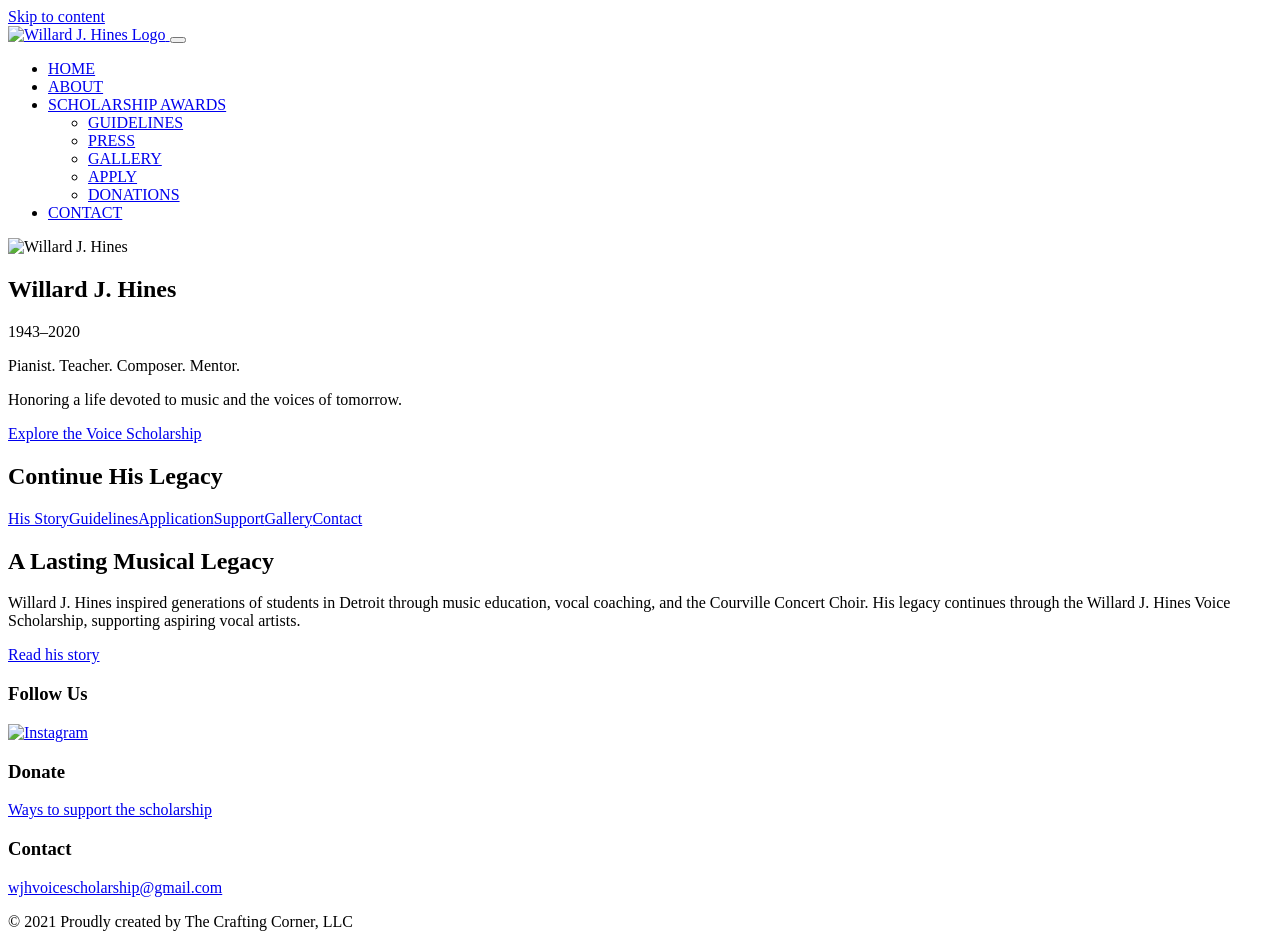
==== index.html @ 6c173ecb "Add files via upload" ====
<!DOCTYPE html>
<html lang="en">
<head>
    <meta charset="UTF-8">
    <meta name="viewport" content="width=device-width, initial-scale=1.0">
    <title>Willard J. Hines | Memorial & Voice Scholarship</title>
<meta name="description" content="Explore the life and legacy of Willard J. Hines and the Voice Scholarship supporting aspiring vocal artists.">
    <link rel="stylesheet" href="css/styles.css">
<link rel="stylesheet" href="css/pages.css">
    <link rel="preconnect" href="https://fonts.googleapis.com">
    <link rel="preconnect" href="https://fonts.gstatic.com" crossorigin>
    <link href="https://fonts.googleapis.com/css2?family=Cormorant+Garamond:wght@300;400;600;700&family=Montserrat:wght@300;400;500;600&display=swap" rel="stylesheet">
</head>
<body>
<a class="skip-link" href="#main-content">Skip to content</a>
    <nav class="main-nav">
        <div class="nav-container">
            <a href="index.html" class="logo">
                <img src="images/WJH_Logo.png" alt="Willard J. Hines Logo">
            </a>
            <button class="nav-toggle" aria-label="Toggle navigation" aria-expanded="false" aria-controls="nav-menu">
                <span></span>
                <span></span>
                <span></span>
            </button>
            <ul class="nav-menu" id="nav-menu">
                <li><a href="index.html" class="active">HOME</a></li>
                <li><a href="about.html">ABOUT</a></li>
                <li class="dropdown">
                    <a href="scholarship-awards.html">SCHOLARSHIP AWARDS</a>
                    <ul class="dropdown-menu">
                        <li><a href="guidelines.html">GUIDELINES</a></li>
                        <li><a href="press.html">PRESS</a></li>
                        <li><a href="gallery.html">GALLERY</a></li>
                        <li><a href="apply.html">APPLY</a></li>
                        <li><a href="donations.html">DONATIONS</a></li>
                    </ul>
                </li>
                <li><a href="contact.html">CONTACT</a></li>
            </ul>
        </div>
    </nav>

    <main id="main-content">
<section class="hero"><div class="hero-content"><div class="hero-image"><img src="images/WJH_Home.jpg" alt="Willard J. Hines"></div><div class="hero-text"><h1 class="hero-title">Willard J. Hines</h1><p class="hero-years">1943–2020</p><p>Pianist. Teacher. Composer. Mentor.</p><p>Honoring a life devoted to music and the voices of tomorrow.</p><a class="btn" href="scholarship-awards.html">Explore the Voice Scholarship</a></div></div></section>
<section class="quick-links"><div class="container"><h2>Continue His Legacy</h2><div class="links-grid"><a class="link-card" href="about.html"><span class="link-title">His Story</span></a><a class="link-card" href="guidelines.html"><span class="link-title">Guidelines</span></a><a class="link-card" href="apply.html"><span class="link-title">Application</span></a><a class="link-card" href="donations.html"><span class="link-title">Support</span></a><a class="link-card" href="gallery.html"><span class="link-title">Gallery</span></a><a class="link-card" href="contact.html"><span class="link-title">Contact</span></a></div></div></section>
<section class="biography"><div class="bio-content"><h2>A Lasting Musical Legacy</h2><p>Willard J. Hines inspired generations of students in Detroit through music education, vocal coaching, and the Courville Concert Choir. His legacy continues through the Willard J. Hines Voice Scholarship, supporting aspiring vocal artists.</p><p><a href="about.html">Read his story</a></p></div></section>
</main>

    <footer class="main-footer">
        <div class="footer-container">
            <div class="footer-column">
                <h3>Follow Us</h3>
                <div class="social-links">
                    <a href="https://www.instagram.com/wjh_scholarshipfund/" target="_blank" rel="noopener" aria-label="Instagram">
                        <img src="images/instagram.svg" alt="Instagram">
                    </a>
                </div>
            </div>
            
            <div class="footer-column">
                <h3>Donate</h3>
                <p><a href="donations.html">Ways to support the scholarship</a></p>
            </div>
            
            <div class="footer-column">
                <h3>Contact</h3>
                <p><a href="mailto:wjhvoicescholarship@gmail.com">wjhvoicescholarship@gmail.com</a></p>
            </div>
        </div>
        
        <div class="footer-bottom">
            <p>&copy; 2021 Proudly created by The Crafting Corner, LLC</p>
        </div>
    </footer>

    <script src="js/main.js"></script>
</body>
</html>
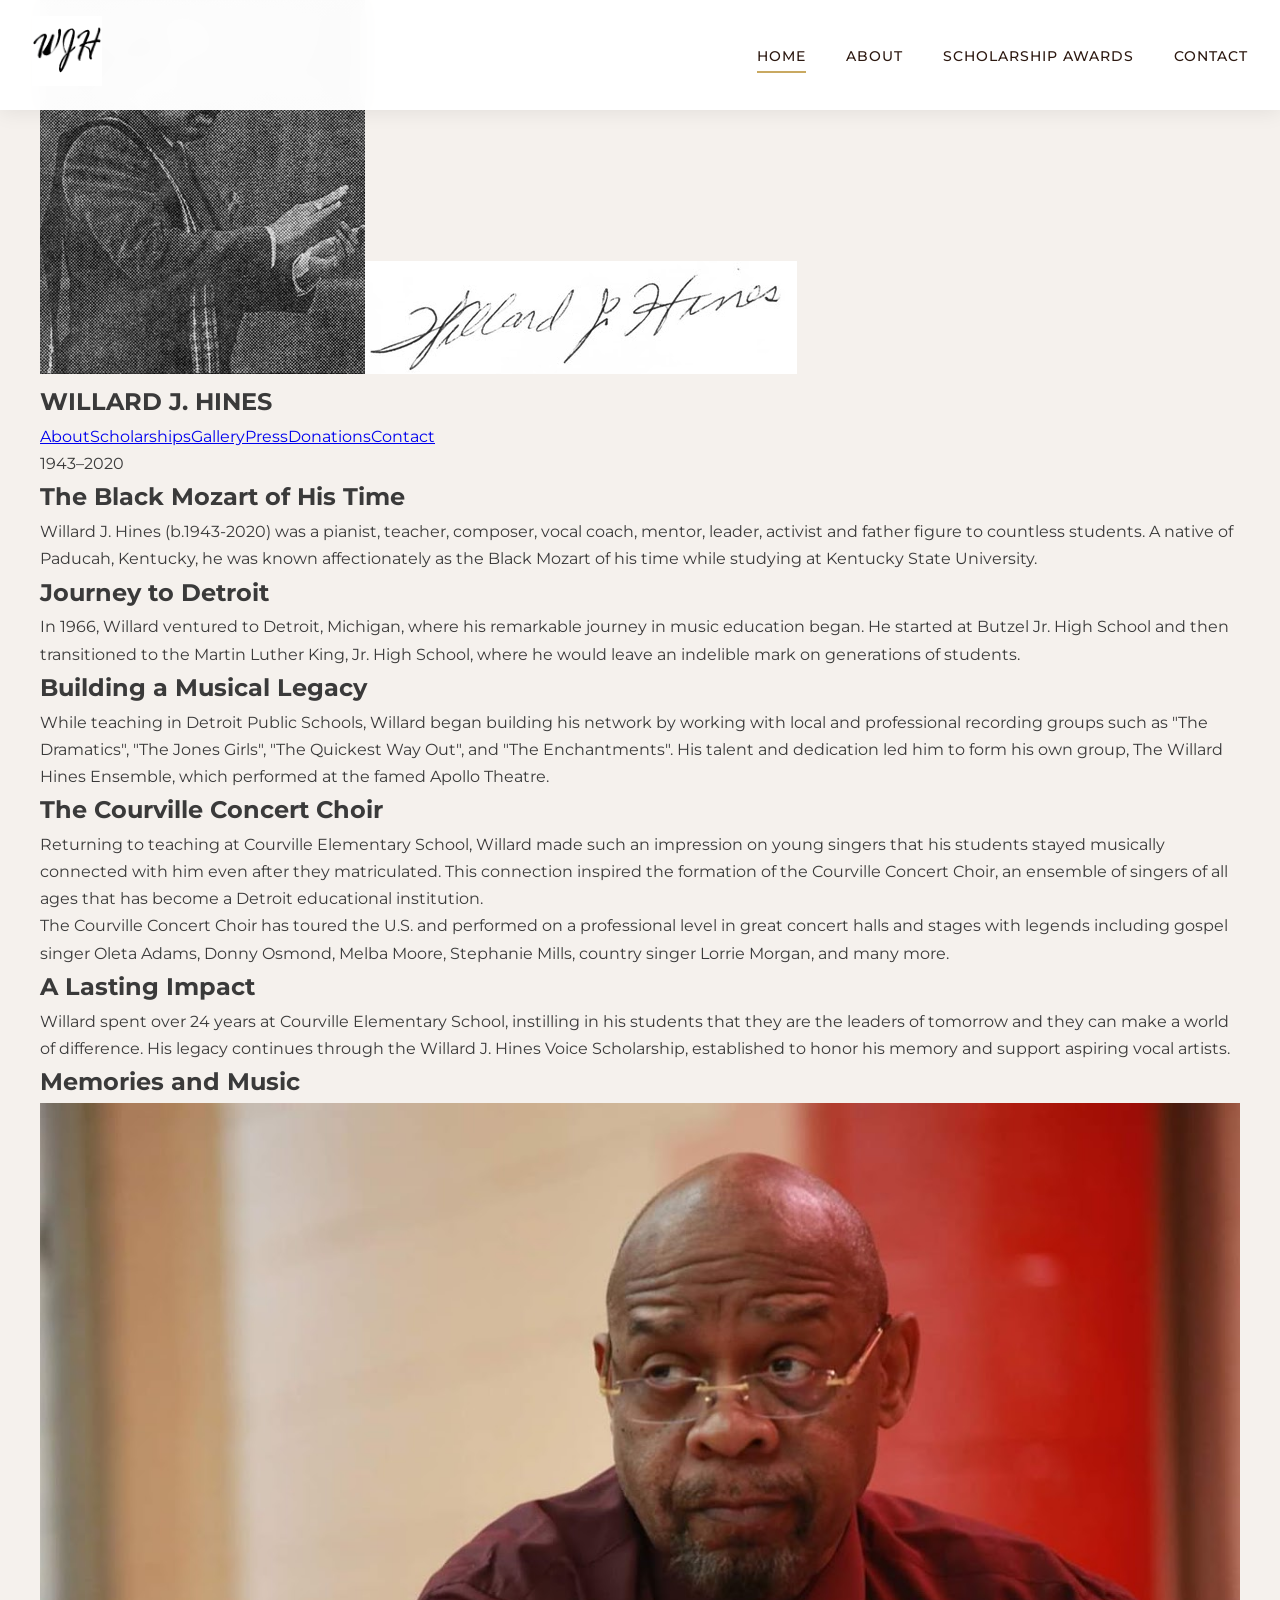
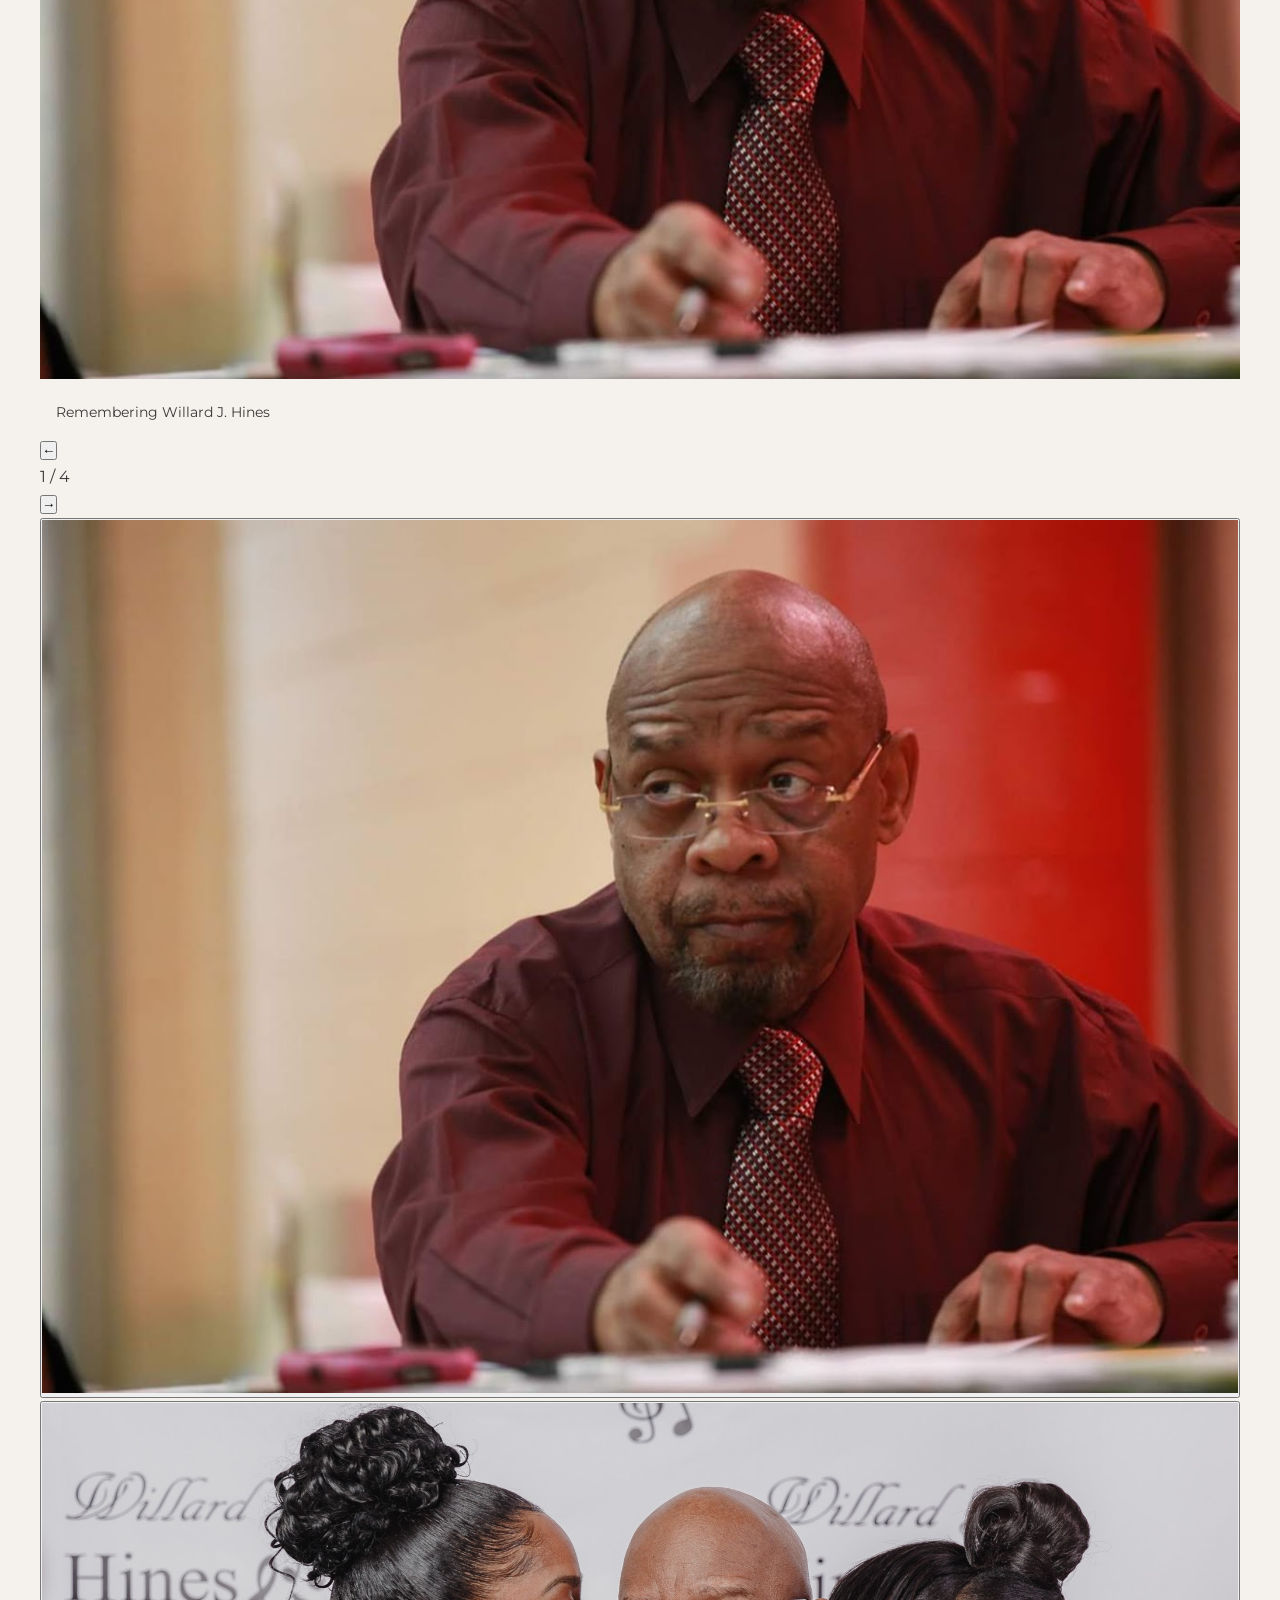
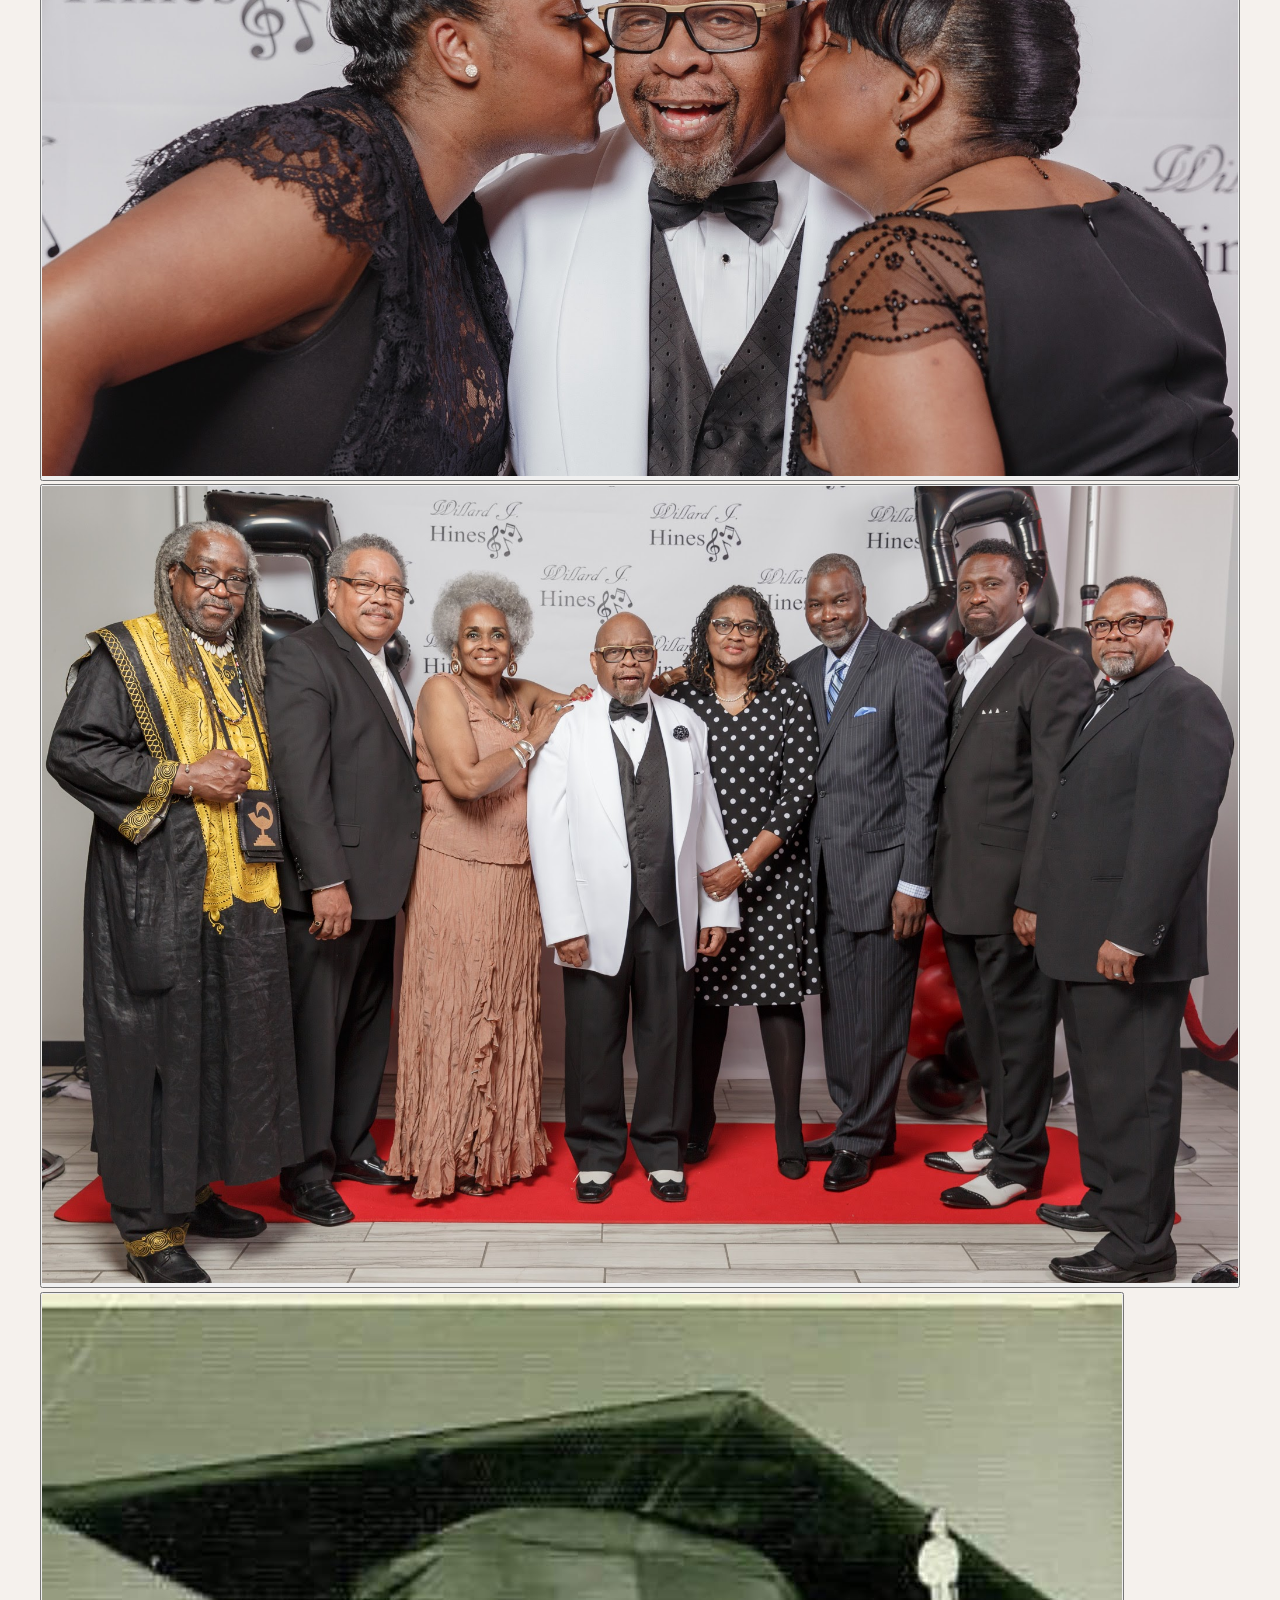
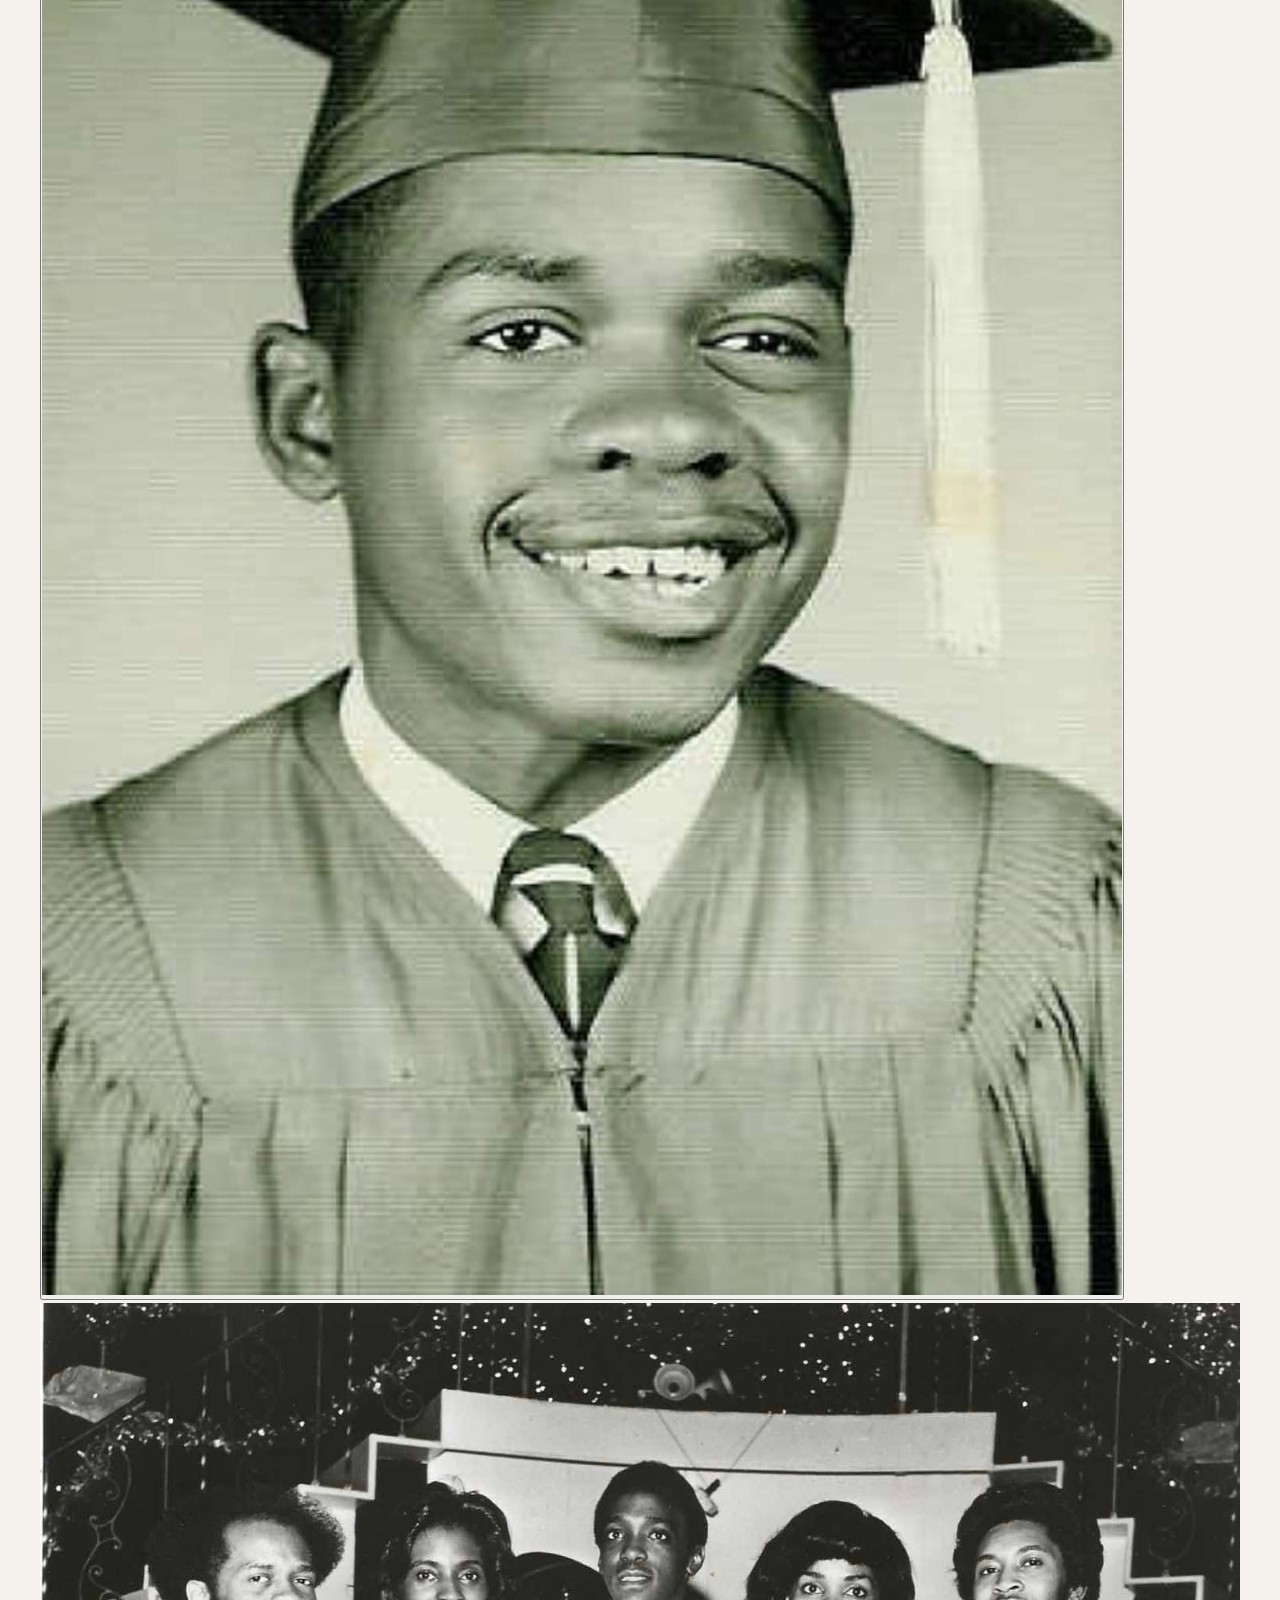
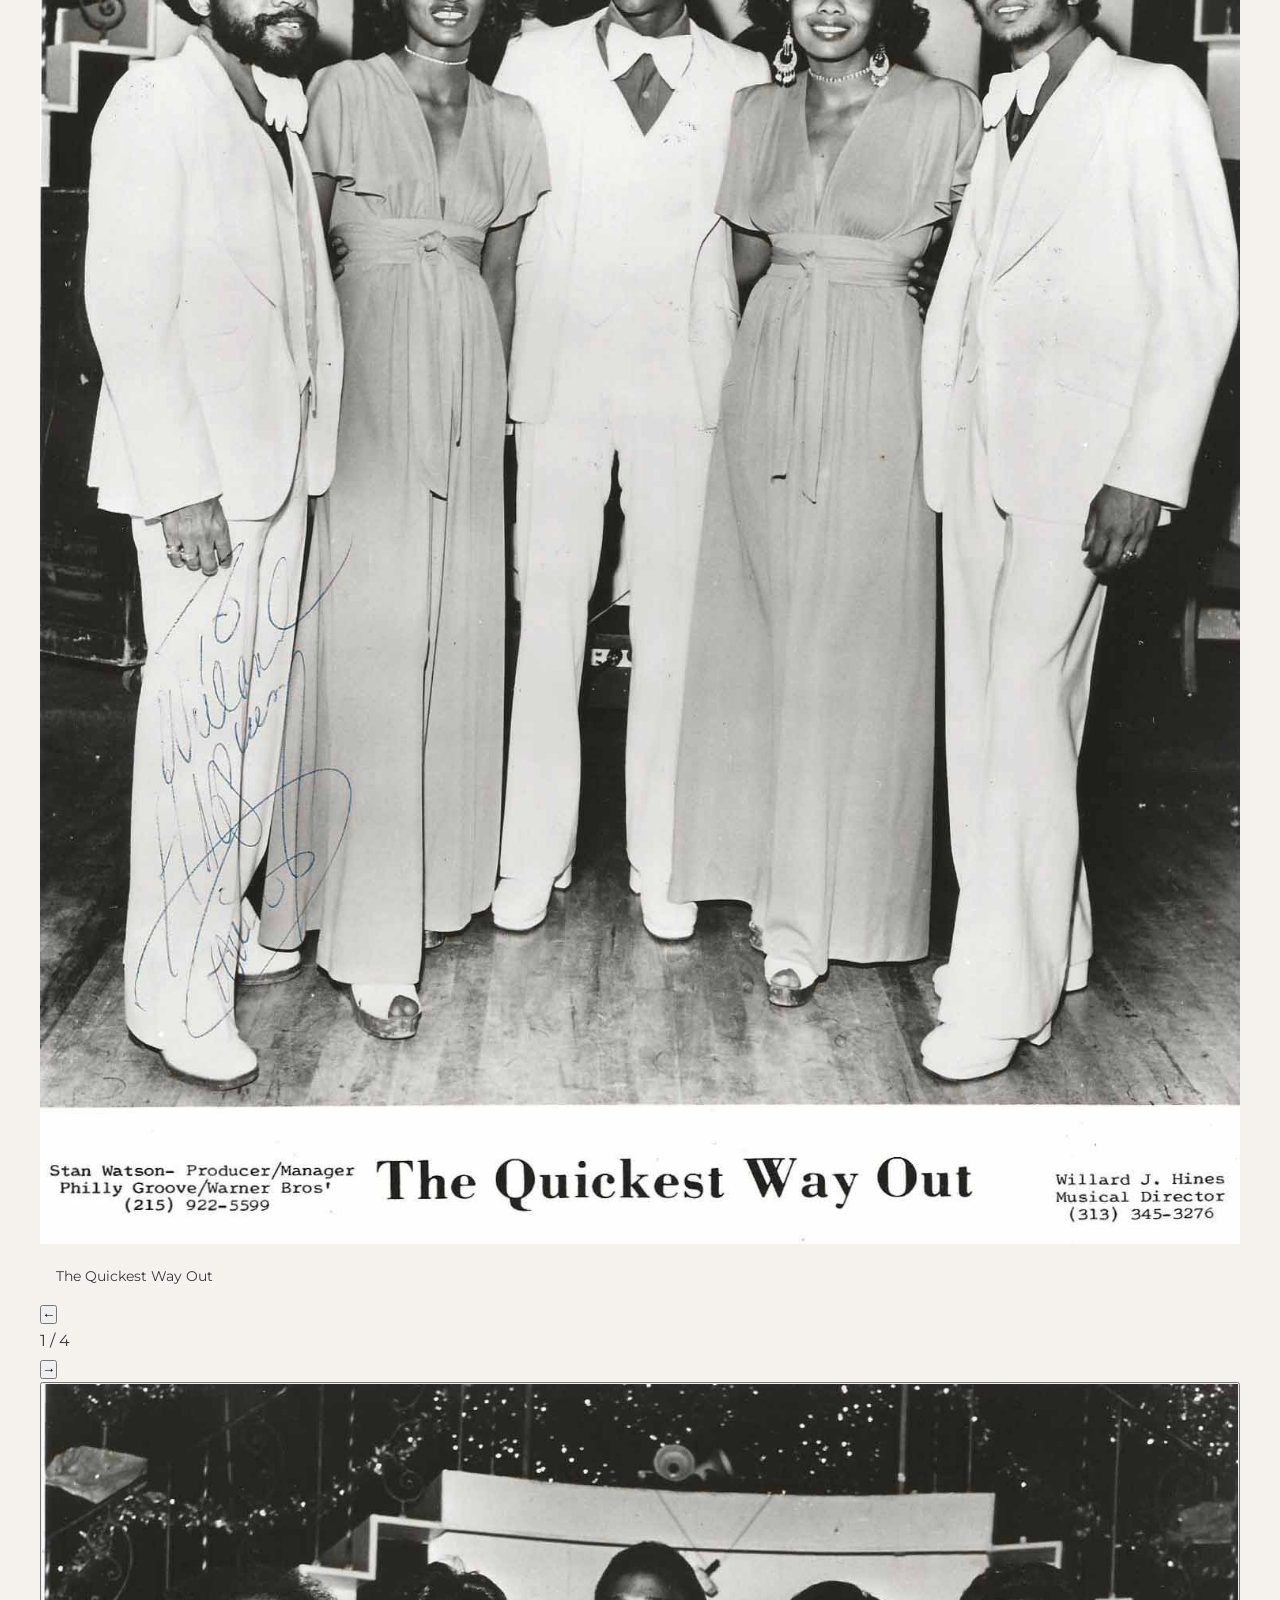
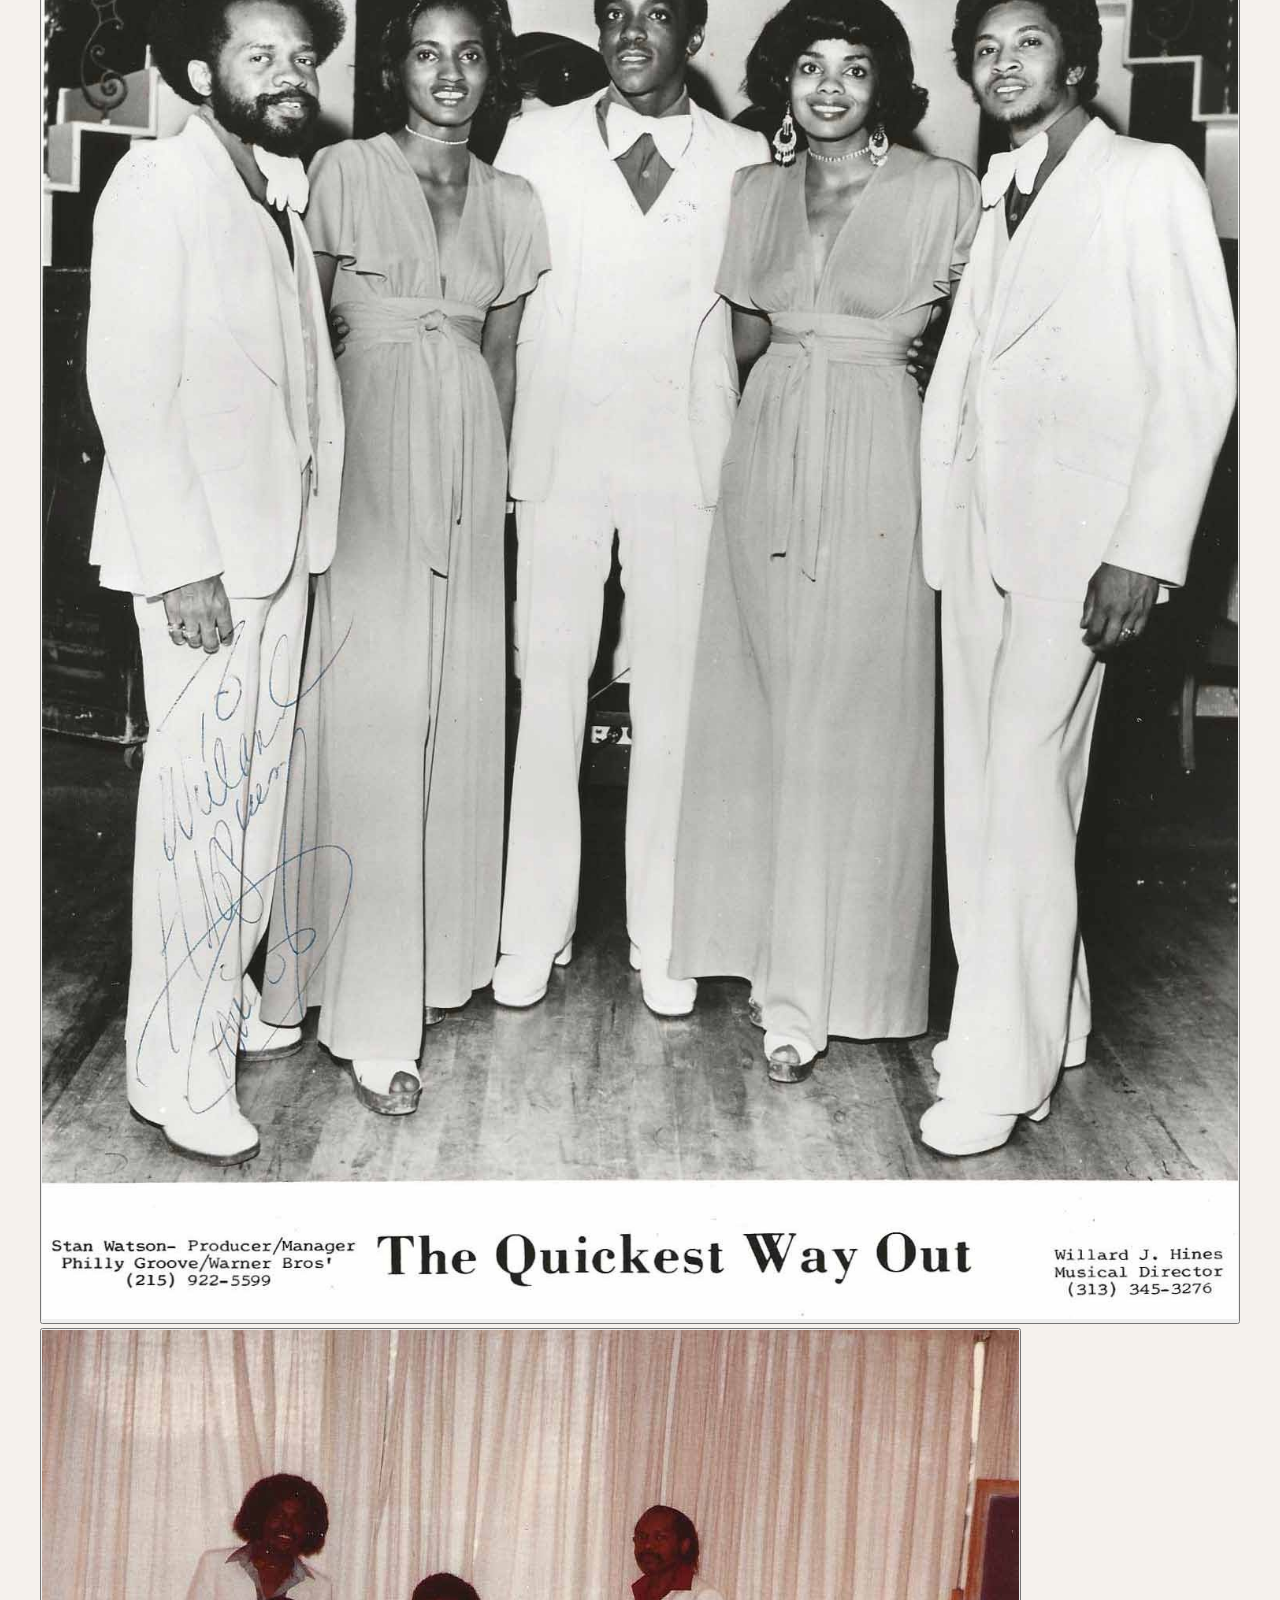
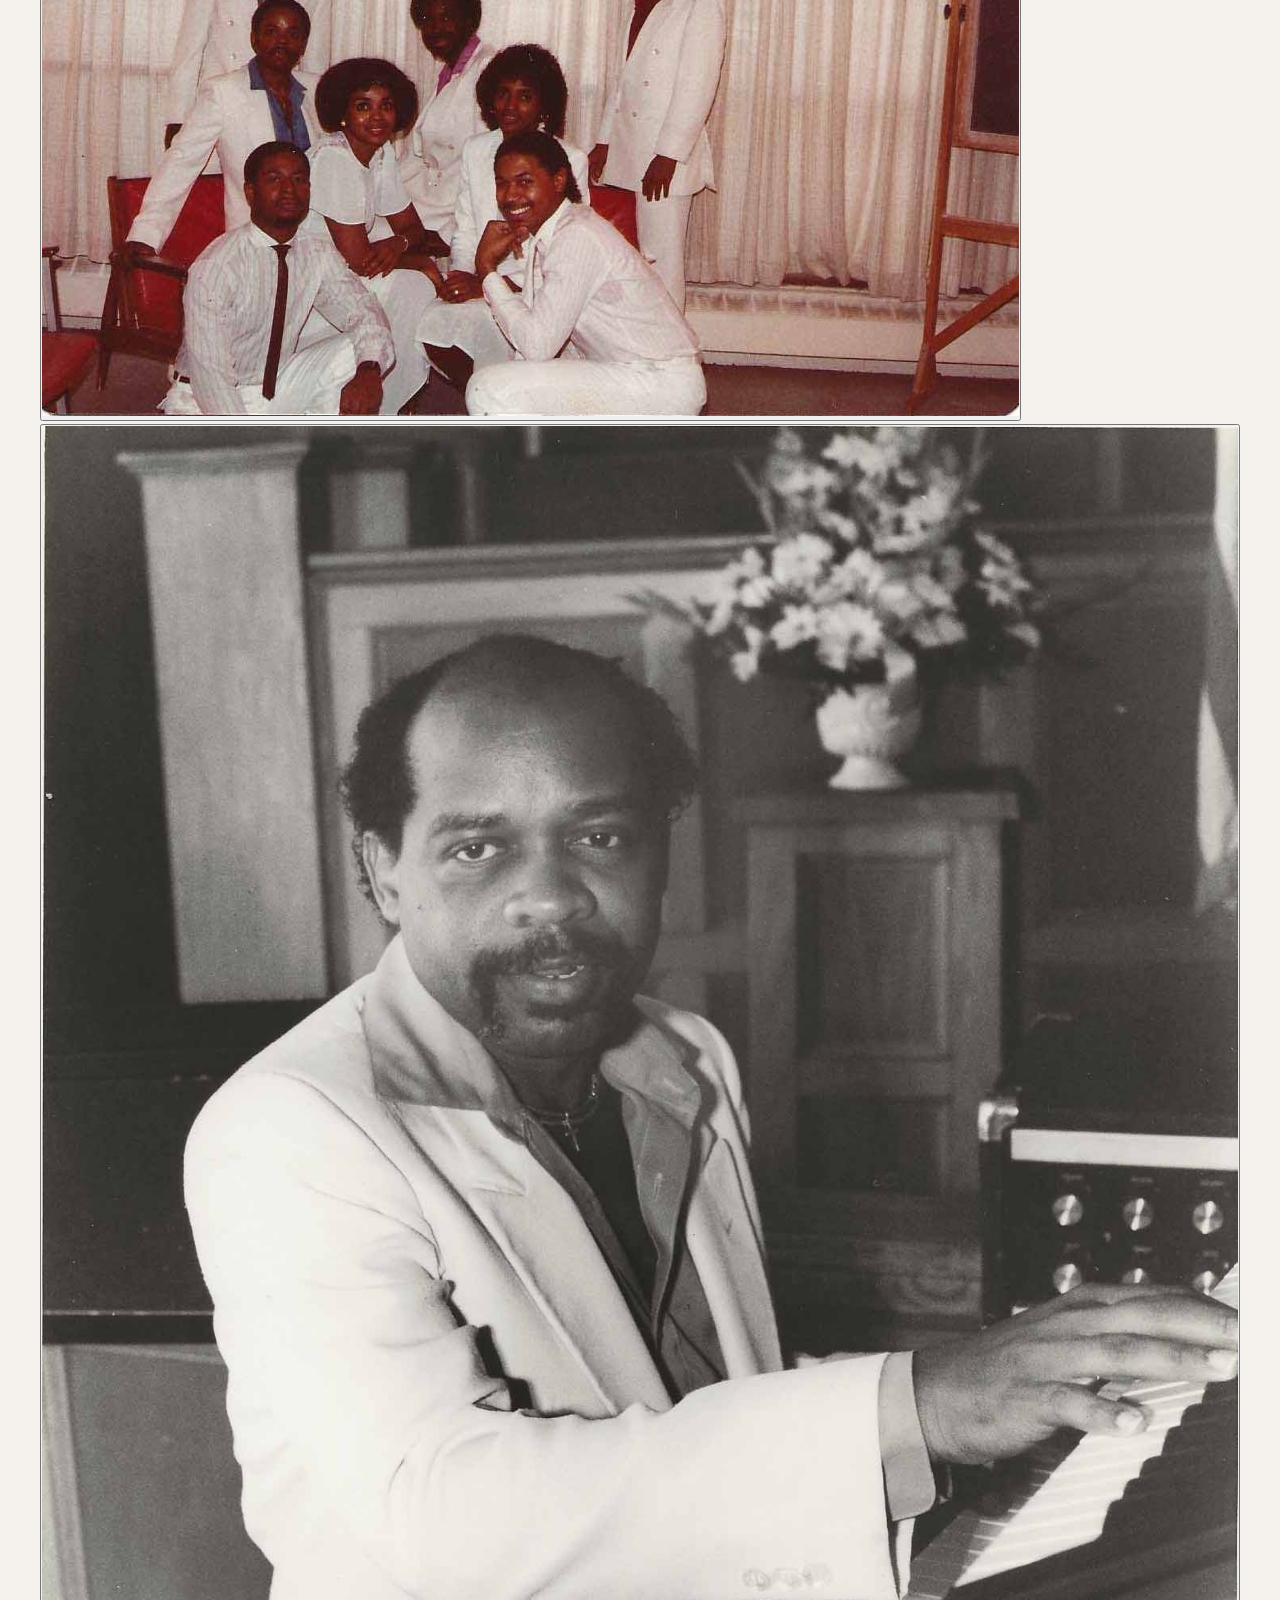
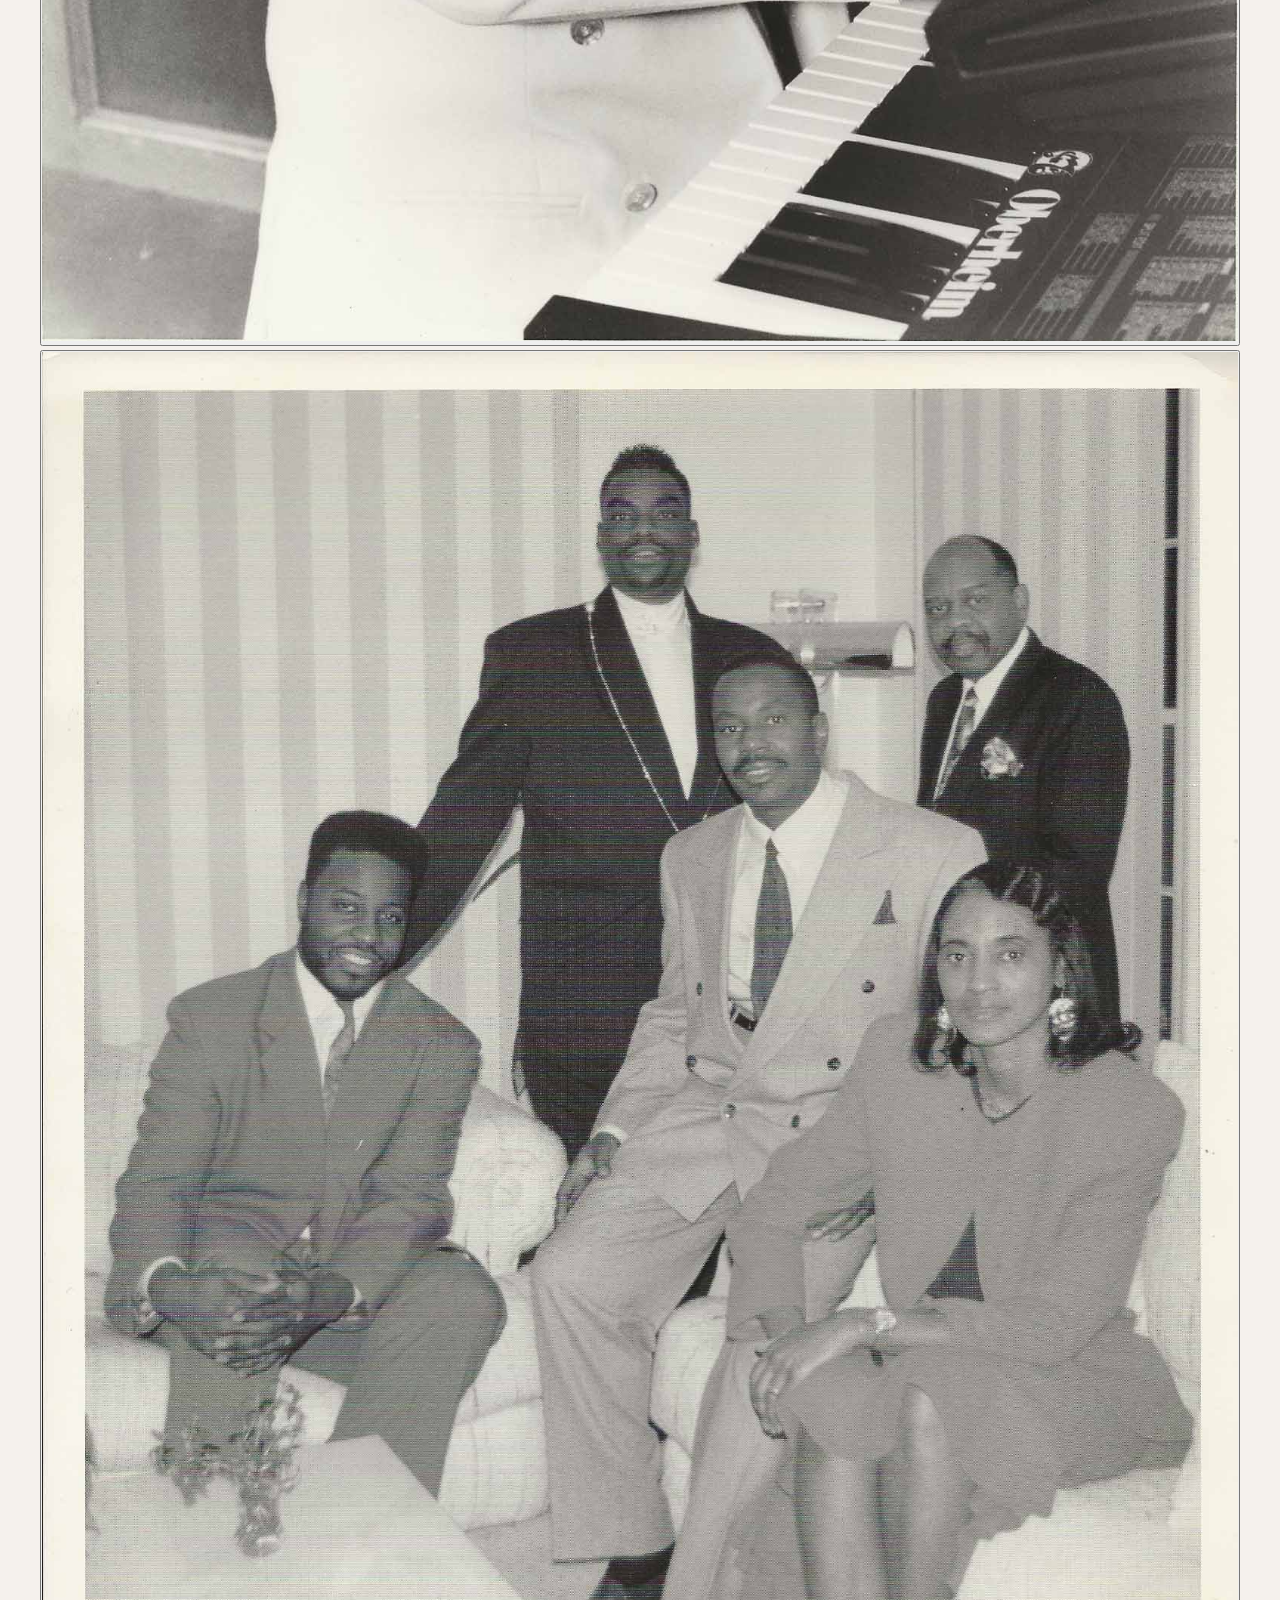
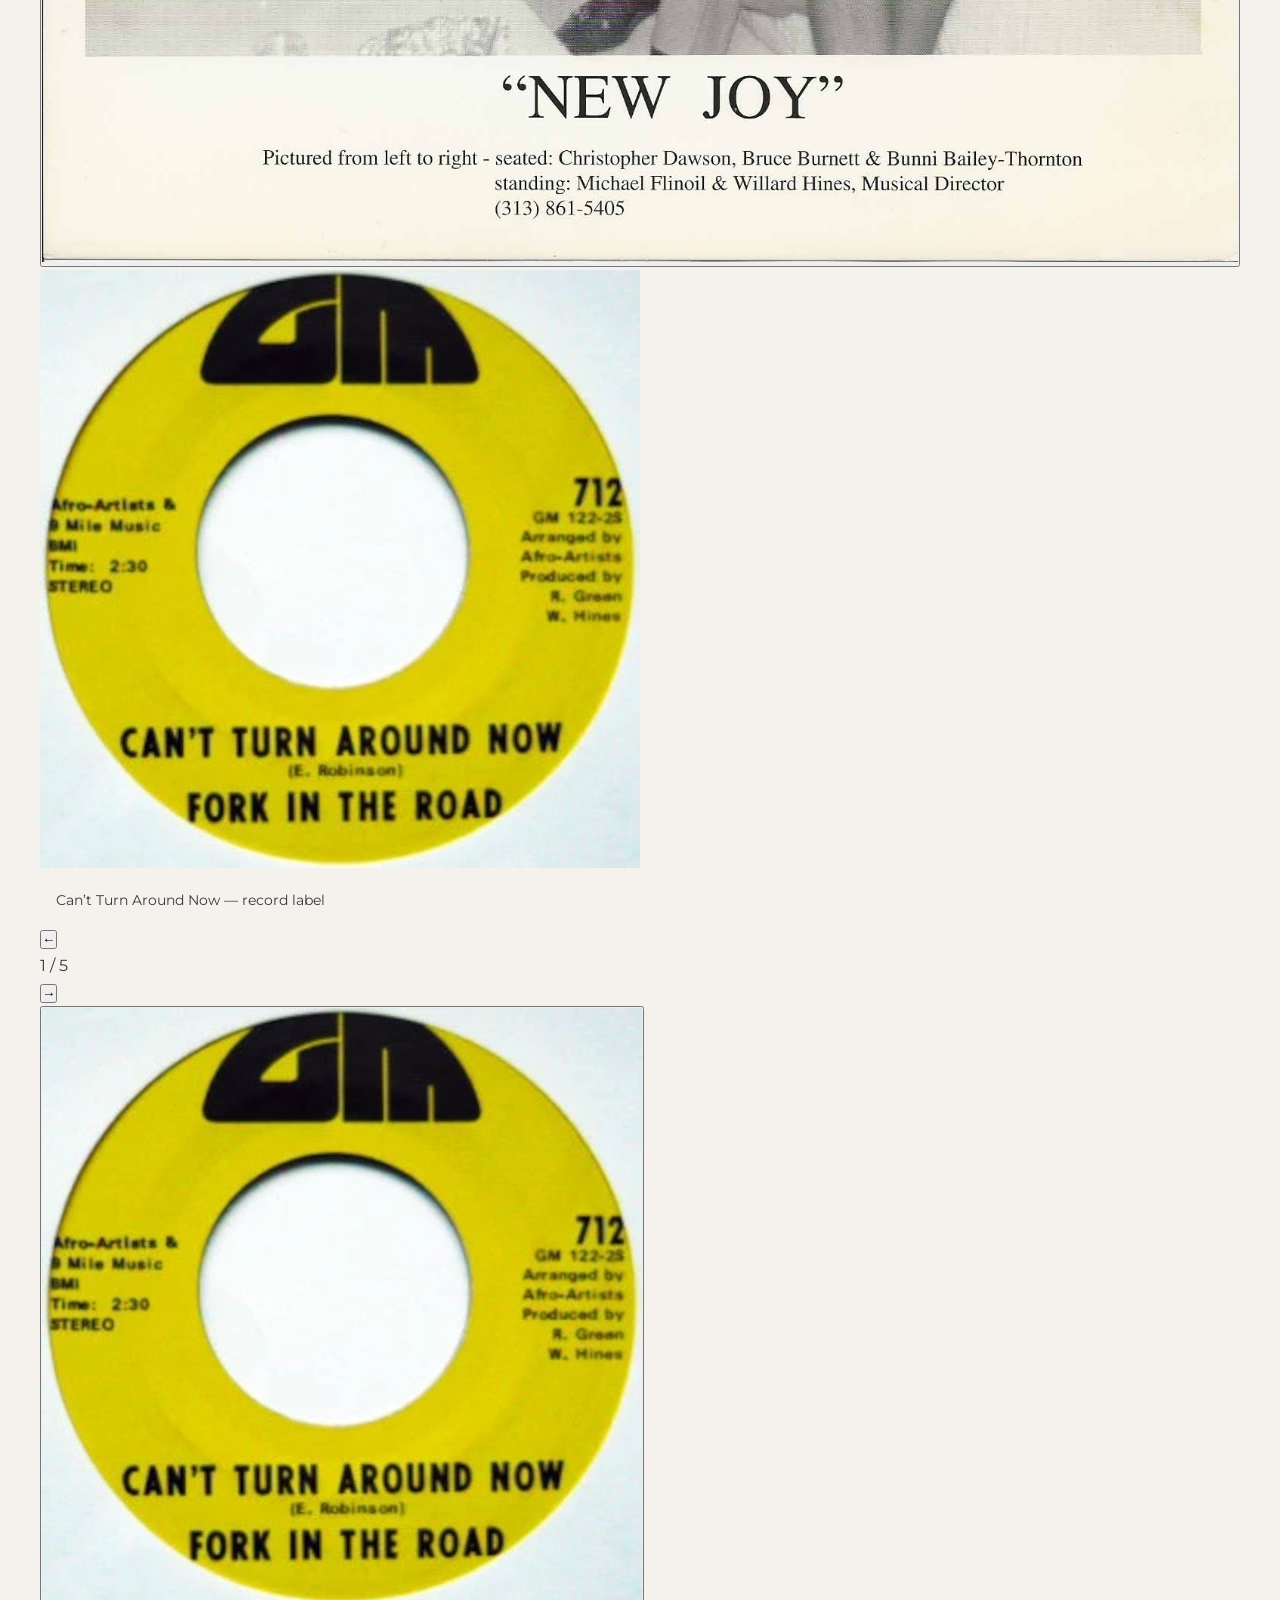
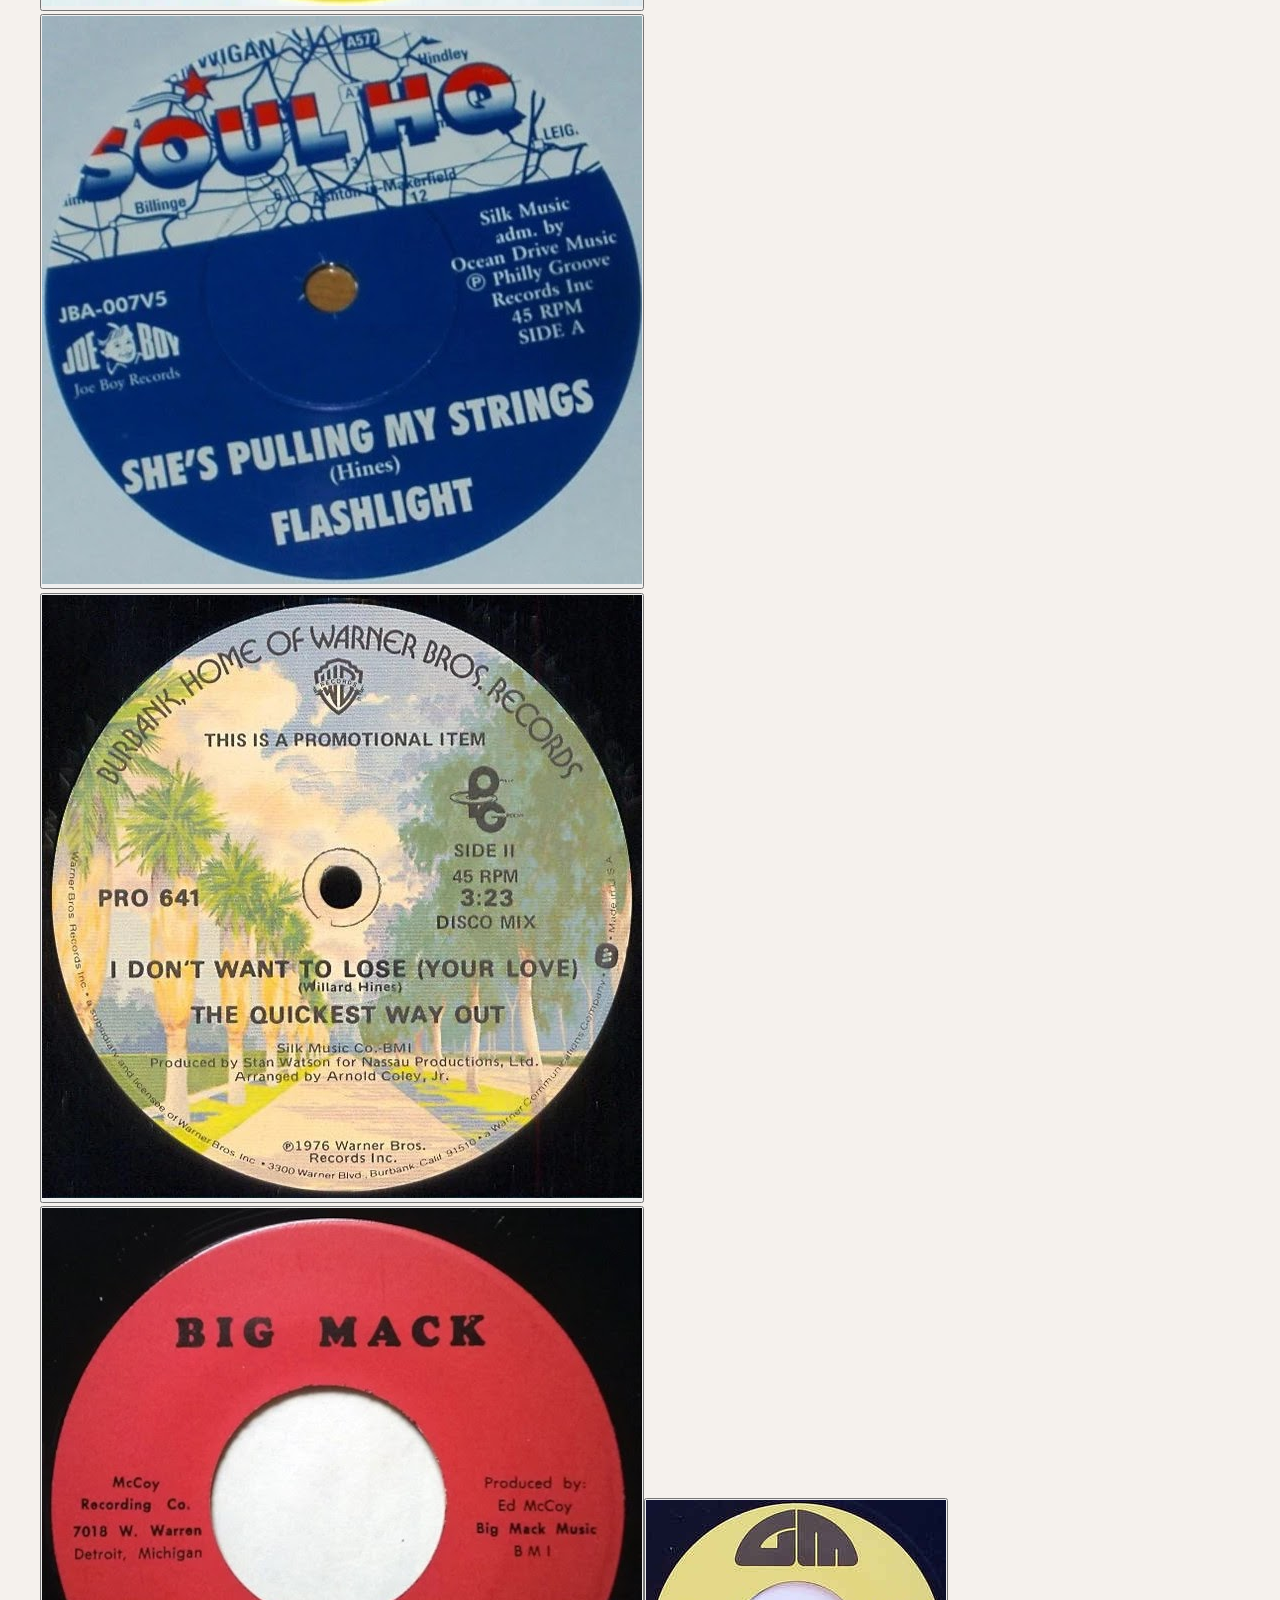
==== commit 94f1988a: "Add files via upload" ====
--- a/index.html
+++ b/index.html
@@ -9,9 +9,9 @@
 <link rel="stylesheet" href="css/pages.css">
     <link rel="preconnect" href="https://fonts.googleapis.com">
     <link rel="preconnect" href="https://fonts.gstatic.com" crossorigin>
-    <link href="https://fonts.googleapis.com/css2?family=Cormorant+Garamond:wght@300;400;600;700&family=Montserrat:wght@300;400;500;600&display=swap" rel="stylesheet">
+    <link href="https://fonts.googleapis.com/css2?family=Montserrat:wght@400;500;600;700&amp;display=swap" rel="stylesheet">
 </head>
-<body>
+<body class="page-index">
 <a class="skip-link" href="#main-content">Skip to content</a>
     <nav class="main-nav">
         <div class="nav-container">
@@ -41,38 +41,26 @@
         </div>
     </nav>
 
-    <main id="main-content">
-<section class="hero"><div class="hero-content"><div class="hero-image"><img src="images/WJH_Home.jpg" alt="Willard J. Hines"></div><div class="hero-text"><h1 class="hero-title">Willard J. Hines</h1><p class="hero-years">1943–2020</p><p>Pianist. Teacher. Composer. Mentor.</p><p>Honoring a life devoted to music and the voices of tomorrow.</p><a class="btn" href="scholarship-awards.html">Explore the Voice Scholarship</a></div></div></section>
-<section class="quick-links"><div class="container"><h2>Continue His Legacy</h2><div class="links-grid"><a class="link-card" href="about.html"><span class="link-title">His Story</span></a><a class="link-card" href="guidelines.html"><span class="link-title">Guidelines</span></a><a class="link-card" href="apply.html"><span class="link-title">Application</span></a><a class="link-card" href="donations.html"><span class="link-title">Support</span></a><a class="link-card" href="gallery.html"><span class="link-title">Gallery</span></a><a class="link-card" href="contact.html"><span class="link-title">Contact</span></a></div></div></section>
-<section class="biography"><div class="bio-content"><h2>A Lasting Musical Legacy</h2><p>Willard J. Hines inspired generations of students in Detroit through music education, vocal coaching, and the Courville Concert Choir. His legacy continues through the Willard J. Hines Voice Scholarship, supporting aspiring vocal artists.</p><p><a href="about.html">Read his story</a></p></div></section>
-</main>
+    <main id="main-content"><section class="home-intro container"><div class="home-portrait"><img src="images/WJH_Home.jpg" alt="Willard J. Hines"><img class="home-signature" src="images/WJH_Signature.jpg" alt="Willard J. Hines signature"></div><div class="home-copy"><h1>WILLARD J. HINES</h1><div class="circle-links"><a class="circle-link" href="about.html">About</a><a class="circle-link" href="scholarship-awards.html">Scholarships</a><a class="circle-link" href="gallery.html">Gallery</a><a class="circle-link" href="press.html">Press</a><a class="circle-link" href="donations.html">Donations</a><a class="circle-link" href="contact.html">Contact</a></div><p class="life-years">1943–2020</p>
+                        <h2>The Black Mozart of His Time</h2>
+                        <p>Willard J. Hines (b.1943-2020) was a pianist, teacher, composer, vocal coach, mentor, leader, activist and father figure to countless students. A native of Paducah, Kentucky, he was known affectionately as the Black Mozart of his time while studying at Kentucky State University.</p>
+                        
+                        <h2>Journey to Detroit</h2>
+                        <p>In 1966, Willard ventured to Detroit, Michigan, where his remarkable journey in music education began. He started at Butzel Jr. High School and then transitioned to the Martin Luther King, Jr. High School, where he would leave an indelible mark on generations of students.</p>
+                        
+                        <h2>Building a Musical Legacy</h2>
+                        <p>While teaching in Detroit Public Schools, Willard began building his network by working with local and professional recording groups such as "The Dramatics", "The Jones Girls", "The Quickest Way Out", and "The Enchantments". His talent and dedication led him to form his own group, The Willard Hines Ensemble, which performed at the famed Apollo Theatre.</p>
+                        
+                        <h2>The Courville Concert Choir</h2>
+                        <p>Returning to teaching at Courville Elementary School, Willard made such an impression on young singers that his students stayed musically connected with him even after they matriculated. This connection inspired the formation of the Courville Concert Choir, an ensemble of singers of all ages that has become a Detroit educational institution.</p>
+                        
+                        <p>The Courville Concert Choir has toured the U.S. and performed on a professional level in great concert halls and stages with legends including gospel singer Oleta Adams, Donny Osmond, Melba Moore, Stephanie Mills, country singer Lorrie Morgan, and many more.</p>
+                        
+                        <h2>A Lasting Impact</h2>
+                        <p>Willard spent over 24 years at Courville Elementary School, instilling in his students that they are the leaders of tomorrow and they can make a world of difference. His legacy continues through the Willard J. Hines Voice Scholarship, established to honor his memory and support aspiring vocal artists.</p>
+                    </div></section><section class="home-albums container"><h2 class="sr-only">Memories and Music</h2><section class="photo-viewer" aria-label="Memories"><figure class="viewer-stage"><img class="viewer-image" src="images/archive-21.jpg" alt="Remembering Willard J. Hines"><figcaption class="viewer-caption">Remembering Willard J. Hines</figcaption></figure><div class="viewer-controls"><button type="button" class="viewer-prev" aria-label="Previous photo">←</button><p class="viewer-position" aria-live="polite">1 / 4</p><button type="button" class="viewer-next" aria-label="Next photo">→</button></div><div class="viewer-thumbnails" aria-label="Select a photo"><button type="button" class="viewer-thumb" aria-label="Remembering Willard J. Hines" aria-pressed="true" data-image="images/archive-21.jpg" data-caption="Remembering Willard J. Hines"><img loading="lazy" src="images/archive-21.jpg" alt=""></button><button type="button" class="viewer-thumb" aria-label="Celebrating with friends" aria-pressed="false" data-image="images/archive-43.jpg" data-caption="Celebrating with friends"><img loading="lazy" src="images/archive-43.jpg" alt=""></button><button type="button" class="viewer-thumb" aria-label="Community memories" aria-pressed="false" data-image="images/archive-46.jpg" data-caption="Community memories"><img loading="lazy" src="images/archive-46.jpg" alt=""></button><button type="button" class="viewer-thumb" aria-label="A portrait from the archive" aria-pressed="false" data-image="images/archive-42.jpg" data-caption="A portrait from the archive"><img loading="lazy" src="images/archive-42.jpg" alt=""></button></div></section><section class="photo-viewer" aria-label="Performers"><figure class="viewer-stage"><img class="viewer-image" src="images/archive-50.jpg" alt="The Quickest Way Out"><figcaption class="viewer-caption">The Quickest Way Out</figcaption></figure><div class="viewer-controls"><button type="button" class="viewer-prev" aria-label="Previous photo">←</button><p class="viewer-position" aria-live="polite">1 / 4</p><button type="button" class="viewer-next" aria-label="Next photo">→</button></div><div class="viewer-thumbnails" aria-label="Select a photo"><button type="button" class="viewer-thumb" aria-label="The Quickest Way Out" aria-pressed="true" data-image="images/archive-50.jpg" data-caption="The Quickest Way Out"><img loading="lazy" src="images/archive-50.jpg" alt=""></button><button type="button" class="viewer-thumb" aria-label="The Willard Hines Ensemble" aria-pressed="false" data-image="images/archive-56.jpg" data-caption="The Willard Hines Ensemble"><img loading="lazy" src="images/archive-56.jpg" alt=""></button><button type="button" class="viewer-thumb" aria-label="Willard J. Hines at the piano" aria-pressed="false" data-image="images/archive-36.jpg" data-caption="Willard J. Hines at the piano"><img loading="lazy" src="images/archive-36.jpg" alt=""></button><button type="button" class="viewer-thumb" aria-label="Musical memories" aria-pressed="false" data-image="images/archive-40.jpg" data-caption="Musical memories"><img loading="lazy" src="images/archive-40.jpg" alt=""></button></div></section><section class="photo-viewer" aria-label="Recordings"><figure class="viewer-stage"><img class="viewer-image" src="images/archive-23.jpg" alt="Can’t Turn Around Now — record label"><figcaption class="viewer-caption">Can’t Turn Around Now — record label</figcaption></figure><div class="viewer-controls"><button type="button" class="viewer-prev" aria-label="Previous photo">←</button><p class="viewer-position" aria-live="polite">1 / 5</p><button type="button" class="viewer-next" aria-label="Next photo">→</button></div><div class="viewer-thumbnails" aria-label="Select a photo"><button type="button" class="viewer-thumb" aria-label="Can’t Turn Around Now — record label" aria-pressed="true" data-image="images/archive-23.jpg" data-caption="Can’t Turn Around Now — record label"><img loading="lazy" src="images/archive-23.jpg" alt=""></button><button type="button" class="viewer-thumb" aria-label="She’s Pulling My Strings — record label" aria-pressed="false" data-image="images/archive-24.jpg" data-caption="She’s Pulling My Strings — record label"><img loading="lazy" src="images/archive-24.jpg" alt=""></button><button type="button" class="viewer-thumb" aria-label="Recordings from the archive" aria-pressed="false" data-image="images/archive-25.jpg" data-caption="Recordings from the archive"><img loading="lazy" src="images/archive-25.jpg" alt=""></button><button type="button" class="viewer-thumb" aria-label="Big Mack record label" aria-pressed="false" data-image="images/archive-26.jpg" data-caption="Big Mack record label"><img loading="lazy" src="images/archive-26.jpg" alt=""></button><button type="button" class="viewer-thumb" aria-label="Can’t Turn Around Now — alternate label" aria-pressed="false" data-image="images/archive-27.jpg" data-caption="Can’t Turn Around Now — alternate label"><img loading="lazy" src="images/archive-27.jpg" alt=""></button></div></section></section></main>
 
-    <footer class="main-footer">
-        <div class="footer-container">
-            <div class="footer-column">
-                <h3>Follow Us</h3>
-                <div class="social-links">
-                    <a href="https://www.instagram.com/wjh_scholarshipfund/" target="_blank" rel="noopener" aria-label="Instagram">
-                        <img src="images/instagram.svg" alt="Instagram">
-                    </a>
-                </div>
-            </div>
-            
-            <div class="footer-column">
-                <h3>Donate</h3>
-                <p><a href="donations.html">Ways to support the scholarship</a></p>
-            </div>
-            
-            <div class="footer-column">
-                <h3>Contact</h3>
-                <p><a href="mailto:wjhvoicescholarship@gmail.com">wjhvoicescholarship@gmail.com</a></p>
-            </div>
-        </div>
-        
-        <div class="footer-bottom">
-            <p>&copy; 2021 Proudly created by The Crafting Corner, LLC</p>
-        </div>
-    </footer>
+    <section class="acknowledgment"><p>Thank you to Continental Advisory for your contributions and recommendations.</p></section><footer class="main-footer"><div class="footer-container"><div class="footer-item"><span class="footer-icon" aria-hidden="true">♥</span><div><h3>Donate to:</h3><a href="donations.html">PayPal, Zelle<br>or Check</a></div></div><div class="footer-item"><span class="footer-icon" aria-hidden="true">✉</span><div><h3>Contact</h3><a href="mailto:wjhvoicescholarship@gmail.com">wjhvoicescholarship@gmail.com</a></div></div><div class="footer-item"><span class="footer-icon" aria-hidden="true">+</span><div><h3>Follow Us</h3><a href="https://www.instagram.com/wjh_scholarshipfund/" target="_blank" rel="noopener">Instagram</a></div></div><div class="footer-item"><span class="footer-icon" aria-hidden="true">©</span><div><p>© 2021<br>Proudly created by<br>The Crafting Corner, LLC</p></div></div></div></footer>
 
     <script src="js/main.js"></script>
 </body>
--- a/css/styles.css
+++ b/css/styles.css
@@ -0,0 +1,647 @@
+:root {
+    --color-primary: #2c1810;
+    --color-secondary: #8b6f47;
+    --color-accent: #c9a961;
+    --color-light: #f5f1ed;
+    --color-white: #ffffff;
+    --color-text: #3a3a3a;
+    --color-text-light: #6a6a6a;
+    
+    --font-display: 'Cormorant Garamond', serif;
+    --font-body: 'Montserrat', sans-serif;
+    
+    --transition-smooth: all 0.4s cubic-bezier(0.4, 0, 0.2, 1);
+    --transition-quick: all 0.2s ease;
+}
+
+* {
+    margin: 0;
+    padding: 0;
+    box-sizing: border-box;
+}
+
+html {
+    scroll-behavior: smooth;
+}
+
+body {
+    font-family: var(--font-body);
+    color: var(--color-text);
+    background-color: var(--color-light);
+    line-height: 1.7;
+    font-size: 16px;
+    overflow-x: hidden;
+}
+
+/* Navigation */
+.main-nav {
+    position: fixed;
+    top: 0;
+    left: 0;
+    right: 0;
+    background: rgba(255, 255, 255, 0.98);
+    backdrop-filter: blur(10px);
+    z-index: 1000;
+    box-shadow: 0 2px 20px rgba(0, 0, 0, 0.08);
+    animation: slideDown 0.6s ease-out;
+}
+
+@keyframes slideDown {
+    from {
+        transform: translateY(-100%);
+        opacity: 0;
+    }
+    to {
+        transform: translateY(0);
+        opacity: 1;
+    }
+}
+
+.nav-container {
+    max-width: 1400px;
+    margin: 0 auto;
+    padding: 1rem 2rem;
+    display: flex;
+    justify-content: space-between;
+    align-items: center;
+}
+
+.logo img {
+    height: 70px;
+    width: auto;
+    transition: var(--transition-smooth);
+}
+
+.logo:hover img {
+    transform: scale(1.05);
+}
+
+.nav-toggle {
+    display: none;
+    flex-direction: column;
+    background: none;
+    border: none;
+    cursor: pointer;
+    padding: 0.5rem;
+}
+
+.nav-toggle span {
+    width: 25px;
+    height: 2px;
+    background: var(--color-primary);
+    margin: 3px 0;
+    transition: var(--transition-quick);
+}
+
+.nav-menu {
+    display: flex;
+    list-style: none;
+    gap: 2.5rem;
+    align-items: center;
+}
+
+.nav-menu a {
+    color: var(--color-primary);
+    text-decoration: none;
+    font-weight: 500;
+    font-size: 0.9rem;
+    letter-spacing: 1px;
+    position: relative;
+    padding: 0.5rem 0;
+    transition: var(--transition-quick);
+}
+
+.nav-menu a::after {
+    content: '';
+    position: absolute;
+    bottom: 0;
+    left: 0;
+    width: 0;
+    height: 2px;
+    background: var(--color-accent);
+    transition: var(--transition-smooth);
+}
+
+.nav-menu a:hover::after,
+.nav-menu a.active::after {
+    width: 100%;
+}
+
+.dropdown {
+    position: relative;
+}
+
+.dropdown-menu {
+    position: absolute;
+    top: 100%;
+    left: 0;
+    background: white;
+    box-shadow: 0 8px 30px rgba(0, 0, 0, 0.12);
+    list-style: none;
+    padding: 1rem 0;
+    min-width: 200px;
+    opacity: 0;
+    visibility: hidden;
+    transform: translateY(-10px);
+    transition: var(--transition-smooth);
+}
+
+.dropdown:hover .dropdown-menu {
+    opacity: 1;
+    visibility: visible;
+    transform: translateY(0);
+}
+
+.dropdown-menu li {
+    padding: 0;
+}
+
+.dropdown-menu a {
+    display: block;
+    padding: 0.75rem 1.5rem;
+    color: var(--color-text);
+    font-size: 0.85rem;
+}
+
+.dropdown-menu a:hover {
+    background: var(--color-light);
+    color: var(--color-primary);
+}
+
+/* Hero Section */
+.hero {
+    margin-top: 100px;
+    padding: 4rem 2rem;
+    background: linear-gradient(135deg, #f5f1ed 0%, #e8dfd5 100%);
+    position: relative;
+    overflow: hidden;
+}
+
+.hero::before {
+    content: '';
+    position: absolute;
+    top: -50%;
+    right: -10%;
+    width: 500px;
+    height: 500px;
+    background: radial-gradient(circle, rgba(201, 169, 97, 0.1) 0%, transparent 70%);
+    border-radius: 50%;
+    animation: float 20s ease-in-out infinite;
+}
+
+@keyframes float {
+    0%, 100% { transform: translate(0, 0) rotate(0deg); }
+    50% { transform: translate(-30px, -30px) rotate(180deg); }
+}
+
+.hero-content {
+    max-width: 1200px;
+    margin: 0 auto;
+    display: flex;
+    align-items: center;
+    gap: 4rem;
+    animation: fadeInUp 1s ease-out 0.3s both;
+}
+
+@keyframes fadeInUp {
+    from {
+        opacity: 0;
+        transform: translateY(40px);
+    }
+    to {
+        opacity: 1;
+        transform: translateY(0);
+    }
+}
+
+.hero-image {
+    flex: 0 0 auto;
+    position: relative;
+}
+
+.hero-image img {
+    width: 350px;
+    height: 350px;
+    object-fit: cover;
+    border-radius: 50%;
+    border: 8px solid var(--color-white);
+    box-shadow: 0 20px 60px rgba(0, 0, 0, 0.15);
+    transition: var(--transition-smooth);
+}
+
+.hero-image:hover img {
+    transform: scale(1.05);
+    box-shadow: 0 25px 80px rgba(0, 0, 0, 0.2);
+}
+
+.hero-text {
+    flex: 1;
+}
+
+.hero-title {
+    font-family: var(--font-display);
+    font-size: 5rem;
+    font-weight: 700;
+    color: var(--color-primary);
+    line-height: 1.1;
+    margin-bottom: 1rem;
+    letter-spacing: 2px;
+}
+
+.hero-years {
+    font-family: var(--font-display);
+    font-size: 2rem;
+    font-weight: 300;
+    color: var(--color-secondary);
+    font-style: italic;
+}
+
+/* Quick Links */
+.quick-links {
+    padding: 4rem 2rem;
+    background: var(--color-white);
+}
+
+.container {
+    max-width: 1200px;
+    margin: 0 auto;
+}
+
+.links-grid {
+    display: grid;
+    grid-template-columns: repeat(auto-fit, minmax(250px, 1fr));
+    gap: 2rem;
+}
+
+.link-card {
+    background: linear-gradient(135deg, var(--color-primary) 0%, var(--color-secondary) 100%);
+    padding: 3rem 2rem;
+    text-align: center;
+    text-decoration: none;
+    color: var(--color-white);
+    border-radius: 8px;
+    transition: var(--transition-smooth);
+    position: relative;
+    overflow: hidden;
+    animation: fadeInUp 0.6s ease-out both;
+}
+
+.link-card:nth-child(1) { animation-delay: 0.1s; }
+.link-card:nth-child(2) { animation-delay: 0.2s; }
+.link-card:nth-child(3) { animation-delay: 0.3s; }
+.link-card:nth-child(4) { animation-delay: 0.4s; }
+.link-card:nth-child(5) { animation-delay: 0.5s; }
+.link-card:nth-child(6) { animation-delay: 0.6s; }
+
+.link-card::before {
+    content: '';
+    position: absolute;
+    top: 0;
+    left: -100%;
+    width: 100%;
+    height: 100%;
+    background: linear-gradient(90deg, transparent, rgba(255, 255, 255, 0.2), transparent);
+    transition: left 0.5s;
+}
+
+.link-card:hover::before {
+    left: 100%;
+}
+
+.link-card:hover {
+    transform: translateY(-10px);
+    box-shadow: 0 20px 40px rgba(0, 0, 0, 0.2);
+}
+
+.link-title {
+    font-family: var(--font-display);
+    font-size: 1.6rem;
+    font-weight: 600;
+    letter-spacing: 2px;
+}
+
+/* Biography Section */
+.biography {
+    padding: 5rem 2rem;
+    background: var(--color-light);
+    position: relative;
+}
+
+.biography::before {
+    content: '♪';
+    position: absolute;
+    top: 5%;
+    left: 5%;
+    font-size: 10rem;
+    color: var(--color-accent);
+    opacity: 0.05;
+    font-family: var(--font-display);
+}
+
+.biography::after {
+    content: '♫';
+    position: absolute;
+    bottom: 10%;
+    right: 5%;
+    font-size: 8rem;
+    color: var(--color-accent);
+    opacity: 0.05;
+    font-family: var(--font-display);
+}
+
+.bio-content {
+    max-width: 900px;
+    margin: 0 auto;
+    animation: fadeInUp 0.8s ease-out 0.2s both;
+}
+
+.signature {
+    text-align: center;
+    margin-bottom: 3rem;
+}
+
+.signature img {
+    max-width: 300px;
+    height: auto;
+    filter: contrast(1.1);
+}
+
+.bio-content p {
+    font-size: 1.05rem;
+    line-height: 1.9;
+    text-align: justify;
+    color: var(--color-text);
+    text-indent: 2rem;
+}
+
+/* Photo Gallery */
+.photo-gallery {
+    padding: 5rem 2rem;
+    background: var(--color-white);
+}
+
+.gallery-grid {
+    display: grid;
+    grid-template-columns: repeat(auto-fit, minmax(300px, 1fr));
+    gap: 2rem;
+}
+
+.gallery-item {
+    position: relative;
+    overflow: hidden;
+    border-radius: 8px;
+    box-shadow: 0 10px 30px rgba(0, 0, 0, 0.1);
+    animation: fadeInUp 0.6s ease-out both;
+}
+
+.gallery-item:nth-child(1) { animation-delay: 0.1s; }
+.gallery-item:nth-child(2) { animation-delay: 0.2s; }
+.gallery-item:nth-child(3) { animation-delay: 0.3s; }
+.gallery-item:nth-child(4) { animation-delay: 0.4s; }
+.gallery-item:nth-child(5) { animation-delay: 0.5s; }
+.gallery-item:nth-child(6) { animation-delay: 0.6s; }
+
+.gallery-item img {
+    width: 100%;
+    height: 300px;
+    object-fit: cover;
+    transition: var(--transition-smooth);
+}
+
+.gallery-item:hover img {
+    transform: scale(1.1);
+}
+
+.gallery-item::after {
+    content: '';
+    position: absolute;
+    inset: 0;
+    background: linear-gradient(to top, rgba(44, 24, 16, 0.7) 0%, transparent 50%);
+    opacity: 0;
+    transition: var(--transition-smooth);
+}
+
+.gallery-item:hover::after {
+    opacity: 1;
+}
+
+/* Acknowledgment */
+.acknowledgment {
+    padding: 3rem 2rem;
+    background: var(--color-light);
+    text-align: center;
+}
+
+.acknowledgment p {
+    font-size: 1rem;
+    color: var(--color-text-light);
+    font-style: italic;
+}
+
+.acknowledgment a {
+    color: var(--color-secondary);
+    text-decoration: none;
+    font-weight: 500;
+    transition: var(--transition-quick);
+}
+
+.acknowledgment a:hover {
+    color: var(--color-accent);
+}
+
+/* Footer */
+.main-footer {
+    background: var(--color-primary);
+    color: var(--color-white);
+    padding: 4rem 2rem 2rem;
+}
+
+.footer-container {
+    max-width: 1200px;
+    margin: 0 auto;
+    display: grid;
+    grid-template-columns: repeat(auto-fit, minmax(250px, 1fr));
+    gap: 3rem;
+    margin-bottom: 3rem;
+}
+
+.footer-column h3 {
+    font-family: var(--font-display);
+    font-size: 1.5rem;
+    margin-bottom: 1rem;
+    color: var(--color-accent);
+}
+
+.footer-column p {
+    font-size: 0.95rem;
+    line-height: 1.6;
+}
+
+.footer-column a {
+    color: var(--color-white);
+    text-decoration: none;
+    transition: var(--transition-quick);
+}
+
+.footer-column a:hover {
+    color: var(--color-accent);
+}
+
+.social-links {
+    display: flex;
+    gap: 1rem;
+}
+
+.social-links a {
+    display: inline-block;
+    width: 40px;
+    height: 40px;
+    background: var(--color-secondary);
+    border-radius: 50%;
+    display: flex;
+    align-items: center;
+    justify-content: center;
+    transition: var(--transition-smooth);
+}
+
+.social-links a:hover {
+    background: var(--color-accent);
+    transform: translateY(-5px);
+}
+
+.social-links img {
+    width: 20px;
+    height: 20px;
+    filter: brightness(0) invert(1);
+}
+
+.footer-bottom {
+    text-align: center;
+    padding-top: 2rem;
+    border-top: 1px solid rgba(255, 255, 255, 0.1);
+    font-size: 0.9rem;
+    color: rgba(255, 255, 255, 0.7);
+}
+
+/* Responsive Design */
+@media (max-width: 1024px) {
+    .hero-content {
+        flex-direction: column;
+        text-align: center;
+    }
+    
+    .hero-title {
+        font-size: 4rem;
+    }
+    
+    .links-grid {
+        grid-template-columns: repeat(2, 1fr);
+    }
+}
+
+@media (max-width: 768px) {
+    .nav-toggle {
+        display: flex;
+    }
+    
+    .nav-menu {
+        position: absolute;
+        top: 100%;
+        left: 0;
+        right: 0;
+        background: white;
+        flex-direction: column;
+        padding: 2rem;
+        gap: 1.5rem;
+        box-shadow: 0 10px 30px rgba(0, 0, 0, 0.1);
+        transform: translateX(-100%);
+        transition: var(--transition-smooth);
+    }
+    
+    .nav-menu.active {
+        transform: translateX(0);
+    }
+    
+    .dropdown-menu {
+        position: static;
+        opacity: 1;
+        visibility: visible;
+        transform: none;
+        box-shadow: none;
+        background: var(--color-light);
+        margin-top: 0.5rem;
+    }
+    
+    .hero {
+        margin-top: 80px;
+        padding: 3rem 1rem;
+    }
+    
+    .hero-image img {
+        width: 250px;
+        height: 250px;
+    }
+    
+    .hero-title {
+        font-size: 3rem;
+    }
+    
+    .hero-years {
+        font-size: 1.5rem;
+    }
+    
+    .links-grid {
+        grid-template-columns: 1fr;
+    }
+    
+    .gallery-grid {
+        grid-template-columns: 1fr;
+    }
+}
+
+@media (max-width: 480px) {
+    .hero-title {
+        font-size: 2.5rem;
+    }
+    
+    .link-title {
+        font-size: 1.3rem;
+    }
+}
+
+/* Publishing and accessibility fixes */
+img { max-width: 100%; }
+a, p { overflow-wrap: anywhere; }
+:focus-visible { outline: 3px solid var(--color-secondary); outline-offset: 4px; }
+.skip-link { position: fixed; top: -100px; left: 1rem; z-index: 2000; background: white; padding: 1rem; }
+.skip-link:focus { top: 1rem; }
+.dropdown:focus-within .dropdown-menu { opacity: 1; visibility: visible; transform: none; }
+.hero::before { pointer-events: none; }
+.hero-content { position: relative; }
+.notice { padding: 1rem; background: var(--color-light); border-left: 4px solid var(--color-accent); margin-bottom: 2rem; }
+fieldset { border: 0; min-width: 0; }
+legend { font-weight: 600; margin-bottom: 1rem; }
+button:disabled { cursor: default; opacity: .6; }
+.form-group input[type="checkbox"] { width: auto; }
+.quick-links h2, .bio-content h2 { font-family: var(--font-display); font-size: 2.5rem; margin-bottom: 1.5rem; }
+@media (max-width: 768px) {
+ .nav-menu { visibility: hidden; max-height: calc(100dvh - 100px); overflow-y: auto; align-items: stretch; }
+ .nav-menu.active { visibility: visible; }
+ .nav-container { padding: .75rem 1rem; }
+ .logo img { height: 60px; }
+ .page-header { margin-top: 84px; }
+ .hero { margin-top: 84px; }
+ .hero-image img { width: min(250px, 75vw); height: min(250px, 75vw); }
+ .footer-container { grid-template-columns: minmax(0, 1fr); }
+ .contact-form, .application-form { padding: 1rem; }
+ .btn, .btn-large { padding: 1rem 1.25rem; max-width: 100%; }
+ .content-grid, .contact-grid { gap: 2rem; }
+}
+@media (prefers-reduced-motion: reduce) {
+ *, *::before, *::after { animation: none !important; transition: none !important; scroll-behavior: auto !important; }
+}
+
+figcaption { padding: .75rem 1rem; background: var(--color-light); font-size: .9rem; }
+.gallery-grid { margin-top: 2rem; }
+.about-content h2 { font-family: var(--font-display); margin: 1.5rem 0 1rem; font-size: 2rem; }
+.about-content p { margin-bottom: 1rem; }
--- a/css/pages.css
+++ b/css/pages.css
@@ -0,0 +1,482 @@
+/* Page Header Styles */
+.page-header {
+    margin-top: 100px;
+    padding: 4rem 2rem 3rem;
+    background: linear-gradient(135deg, var(--color-primary) 0%, var(--color-secondary) 100%);
+    color: var(--color-white);
+    text-align: center;
+}
+
+.page-header h1 {
+    font-family: var(--font-display);
+    font-size: 3.5rem;
+    font-weight: 700;
+    margin-bottom: 1rem;
+    animation: fadeInUp 0.8s ease-out;
+}
+
+.page-header .subtitle {
+    font-size: 1.3rem;
+    font-weight: 300;
+    opacity: 0.9;
+    animation: fadeInUp 0.8s ease-out 0.2s both;
+}
+
+/* About Page Styles */
+.about-content {
+    padding: 5rem 2rem;
+    background: var(--color-white);
+}
+
+.content-grid {
+    display: grid;
+    grid-template-columns: 2fr 1fr;
+    gap: 4rem;
+    max-width: 1200px;
+    margin: 0 auto;
+}
+
+.content-text h2 {
+    font-family: var(--font-display);
+    font-size: 2.2rem;
+    color: var(--color-primary);
+    margin-top: 2.5rem;
+    margin-bottom: 1rem;
+}
+
+.content-text h2:first-child {
+    margin-top: 0;
+}
+
+.content-text p {
+    font-size: 1.05rem;
+    line-height: 1.9;
+    margin-bottom: 1.5rem;
+    color: var(--color-text);
+}
+
+.content-sidebar {
+    display: flex;
+    flex-direction: column;
+    gap: 2rem;
+}
+
+.info-box {
+    background: var(--color-light);
+    padding: 2rem;
+    border-radius: 8px;
+    border-left: 4px solid var(--color-accent);
+}
+
+.info-box h3 {
+    font-family: var(--font-display);
+    font-size: 1.5rem;
+    color: var(--color-primary);
+    margin-bottom: 1rem;
+}
+
+.info-box ul {
+    list-style: none;
+    padding: 0;
+}
+
+.info-box ul li {
+    padding: 0.5rem 0;
+    border-bottom: 1px solid rgba(0, 0, 0, 0.05);
+}
+
+.info-box ul li:last-child {
+    border-bottom: none;
+}
+
+.info-box ul li strong {
+    color: var(--color-secondary);
+    display: inline-block;
+    min-width: 100px;
+}
+
+/* Scholarship Awards Page */
+.scholarship-intro {
+    padding: 4rem 2rem;
+    background: var(--color-light);
+}
+
+.scholarship-intro .container {
+    max-width: 900px;
+    text-align: center;
+}
+
+.scholarship-intro h2 {
+    font-family: var(--font-display);
+    font-size: 2.5rem;
+    color: var(--color-primary);
+    margin-bottom: 1.5rem;
+}
+
+.scholarship-intro p {
+    font-size: 1.1rem;
+    line-height: 1.8;
+    color: var(--color-text);
+}
+
+/* Guidelines Page */
+.guidelines-section {
+    padding: 4rem 2rem;
+    background: var(--color-white);
+}
+
+.guidelines-list {
+    max-width: 900px;
+    margin: 0 auto;
+}
+
+.guideline-item {
+    background: var(--color-light);
+    padding: 2rem;
+    margin-bottom: 2rem;
+    border-radius: 8px;
+    border-left: 4px solid var(--color-accent);
+}
+
+.guideline-item h3 {
+    font-family: var(--font-display);
+    font-size: 1.8rem;
+    color: var(--color-primary);
+    margin-bottom: 1rem;
+}
+
+.guideline-item p, .guideline-item ul {
+    font-size: 1.05rem;
+    line-height: 1.8;
+    color: var(--color-text);
+}
+
+.guideline-item ul {
+    margin-left: 1.5rem;
+    margin-top: 1rem;
+}
+
+/* Contact Page */
+.contact-content {
+    padding: 5rem 2rem;
+    background: var(--color-white);
+}
+
+.contact-grid {
+    display: grid;
+    grid-template-columns: 1fr 1fr;
+    gap: 4rem;
+    max-width: 1200px;
+    margin: 0 auto;
+}
+
+.contact-info h2 {
+    font-family: var(--font-display);
+    font-size: 2.5rem;
+    color: var(--color-primary);
+    margin-bottom: 2rem;
+}
+
+.contact-details {
+    display: flex;
+    flex-direction: column;
+    gap: 2rem;
+}
+
+.contact-item {
+    display: flex;
+    align-items: flex-start;
+    gap: 1rem;
+}
+
+.contact-icon {
+    width: 40px;
+    height: 40px;
+    background: var(--color-accent);
+    border-radius: 50%;
+    display: flex;
+    align-items: center;
+    justify-content: center;
+    flex-shrink: 0;
+}
+
+.contact-item-content h3 {
+    font-family: var(--font-display);
+    font-size: 1.3rem;
+    color: var(--color-secondary);
+    margin-bottom: 0.5rem;
+}
+
+.contact-item-content p {
+    color: var(--color-text);
+}
+
+.contact-item-content a {
+    color: var(--color-primary);
+    text-decoration: none;
+    transition: var(--transition-quick);
+}
+
+.contact-item-content a:hover {
+    color: var(--color-accent);
+}
+
+/* Contact Form */
+.contact-form {
+    background: var(--color-light);
+    padding: 3rem;
+    border-radius: 8px;
+}
+
+.contact-form h2 {
+    font-family: var(--font-display);
+    font-size: 2rem;
+    color: var(--color-primary);
+    margin-bottom: 2rem;
+}
+
+.form-group {
+    margin-bottom: 1.5rem;
+}
+
+.form-group label {
+    display: block;
+    margin-bottom: 0.5rem;
+    color: var(--color-text);
+    font-weight: 500;
+}
+
+.form-group input,
+.form-group textarea,
+.form-group select {
+    width: 100%;
+    padding: 0.75rem 1rem;
+    border: 2px solid transparent;
+    background: var(--color-white);
+    border-radius: 4px;
+    font-family: var(--font-body);
+    font-size: 1rem;
+    transition: var(--transition-quick);
+}
+
+.form-group input:focus,
+.form-group textarea:focus,
+.form-group select:focus {
+    outline: none;
+    border-color: var(--color-accent);
+}
+
+.form-group textarea {
+    min-height: 150px;
+    resize: vertical;
+}
+
+.form-group input.error,
+.form-group textarea.error,
+.form-group select.error {
+    border-color: #dc3545;
+}
+
+.btn {
+    display: inline-block;
+    padding: 1rem 3rem;
+    background: linear-gradient(135deg, var(--color-primary) 0%, var(--color-secondary) 100%);
+    color: var(--color-white);
+    border: none;
+    border-radius: 4px;
+    font-family: var(--font-body);
+    font-size: 1rem;
+    font-weight: 600;
+    letter-spacing: 1px;
+    cursor: pointer;
+    transition: var(--transition-smooth);
+    text-decoration: none;
+    text-align: center;
+}
+
+.btn:hover {
+    transform: translateY(-3px);
+    box-shadow: 0 10px 30px rgba(0, 0, 0, 0.2);
+}
+
+.btn-large {
+    padding: 1.25rem 4rem;
+    font-size: 1.1rem;
+}
+
+.success-message {
+    background: #28a745;
+    color: white;
+    padding: 1rem;
+    border-radius: 4px;
+    margin-top: 1rem;
+    text-align: center;
+}
+
+/* Gallery Page */
+.gallery-page {
+    padding: 4rem 2rem;
+    background: var(--color-white);
+}
+
+.gallery-page .gallery-grid {
+    max-width: 1400px;
+    margin: 0 auto;
+}
+
+/* Press Page */
+.press-section {
+    padding: 4rem 2rem;
+    background: var(--color-white);
+}
+
+.press-items {
+    max-width: 1000px;
+    margin: 0 auto;
+}
+
+.press-item {
+    background: var(--color-light);
+    padding: 2.5rem;
+    margin-bottom: 2rem;
+    border-radius: 8px;
+    border-left: 4px solid var(--color-accent);
+}
+
+.press-item h3 {
+    font-family: var(--font-display);
+    font-size: 1.8rem;
+    color: var(--color-primary);
+    margin-bottom: 0.5rem;
+}
+
+.press-meta {
+    color: var(--color-text-light);
+    font-size: 0.9rem;
+    margin-bottom: 1rem;
+}
+
+.press-item p {
+    font-size: 1.05rem;
+    line-height: 1.8;
+    color: var(--color-text);
+}
+
+.press-link {
+    display: inline-block;
+    margin-top: 1rem;
+    color: var(--color-secondary);
+    text-decoration: none;
+    font-weight: 600;
+    transition: var(--transition-quick);
+}
+
+.press-link:hover {
+    color: var(--color-accent);
+}
+
+/* Donations Page */
+.donations-section {
+    padding: 4rem 2rem;
+    background: var(--color-white);
+}
+
+.donations-content {
+    max-width: 900px;
+    margin: 0 auto;
+}
+
+.donation-methods {
+    display: grid;
+    grid-template-columns: repeat(auto-fit, minmax(250px, 1fr));
+    gap: 2rem;
+    margin: 3rem 0;
+}
+
+.donation-card {
+    background: var(--color-light);
+    padding: 2.5rem;
+    border-radius: 8px;
+    text-align: center;
+    border-top: 4px solid var(--color-accent);
+}
+
+.donation-card h3 {
+    font-family: var(--font-display);
+    font-size: 1.8rem;
+    color: var(--color-primary);
+    margin-bottom: 1rem;
+}
+
+.donation-card p {
+    font-size: 1.05rem;
+    line-height: 1.8;
+    color: var(--color-text);
+    margin-bottom: 1.5rem;
+}
+
+/* Apply Page */
+.apply-section {
+    padding: 4rem 2rem;
+    background: var(--color-white);
+}
+
+.application-form {
+    max-width: 800px;
+    margin: 0 auto;
+    background: var(--color-light);
+    padding: 3rem;
+    border-radius: 8px;
+}
+
+.application-form h2 {
+    font-family: var(--font-display);
+    font-size: 2.5rem;
+    color: var(--color-primary);
+    margin-bottom: 2rem;
+    text-align: center;
+}
+
+.form-section {
+    margin-bottom: 3rem;
+}
+
+.form-section h3 {
+    font-family: var(--font-display);
+    font-size: 1.8rem;
+    color: var(--color-secondary);
+    margin-bottom: 1.5rem;
+    padding-bottom: 0.5rem;
+    border-bottom: 2px solid var(--color-accent);
+}
+
+/* Responsive for additional pages */
+@media (max-width: 1024px) {
+    .content-grid,
+    .contact-grid {
+        grid-template-columns: 1fr;
+    }
+    
+    .content-sidebar {
+        flex-direction: row;
+    }
+}
+
+@media (max-width: 768px) {
+    .page-header h1 {
+        font-size: 2.5rem;
+    }
+    
+    .content-sidebar {
+        flex-direction: column;
+    }
+    
+    .donation-methods {
+        grid-template-columns: 1fr;
+    }
+    
+    .contact-form,
+    .application-form {
+        padding: 2rem;
+    }
+}
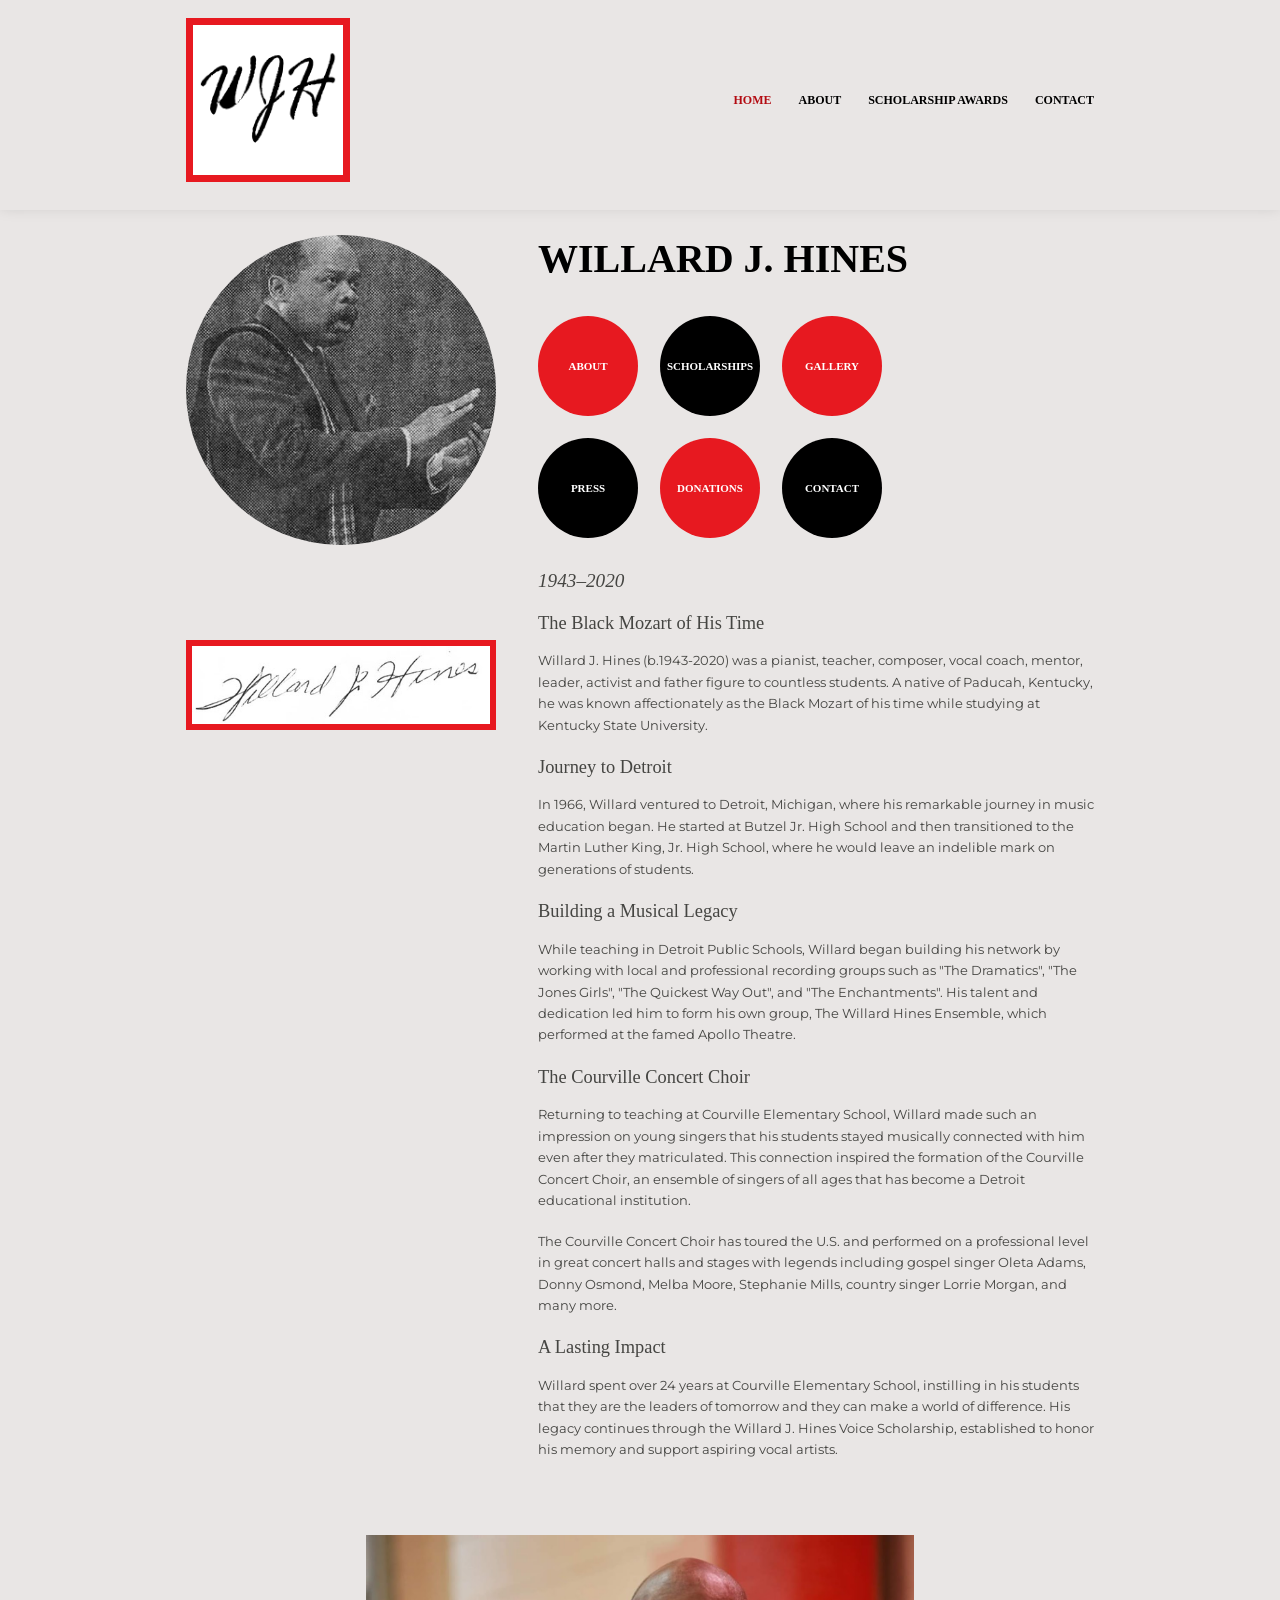
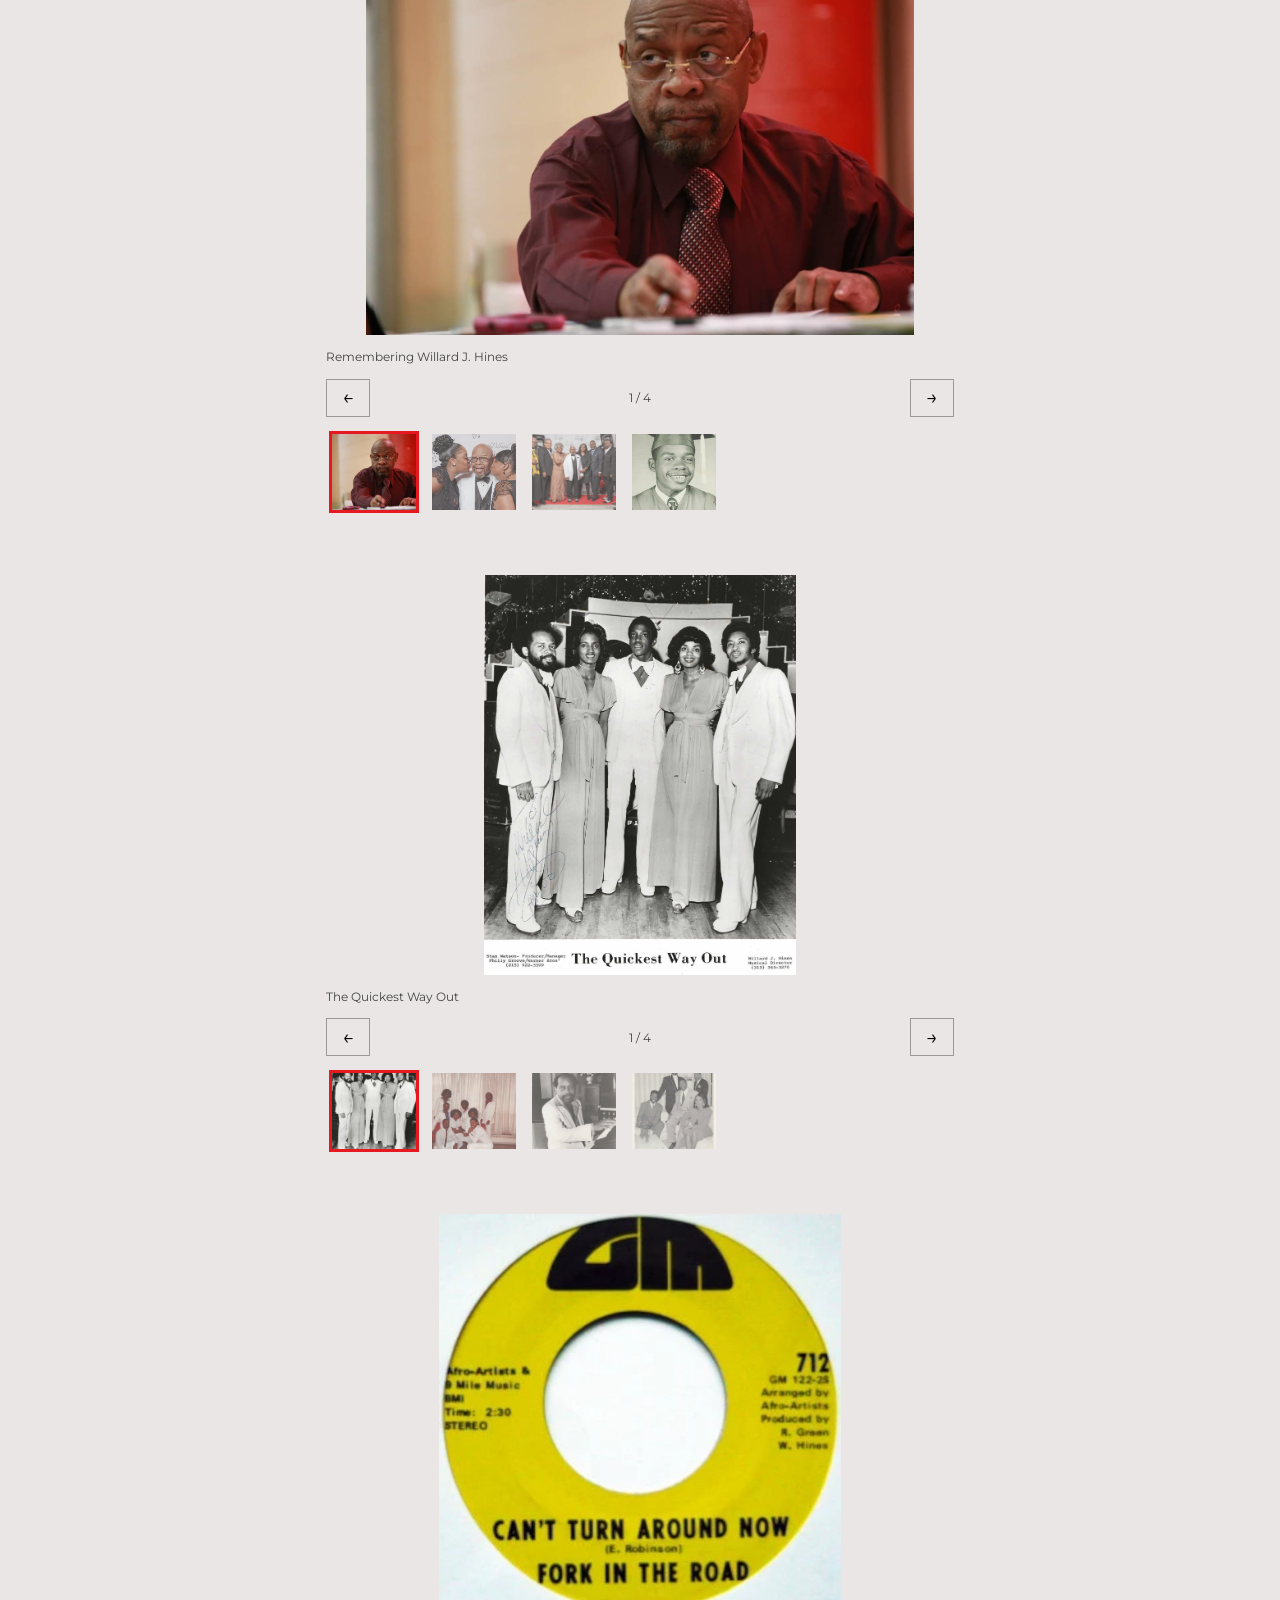
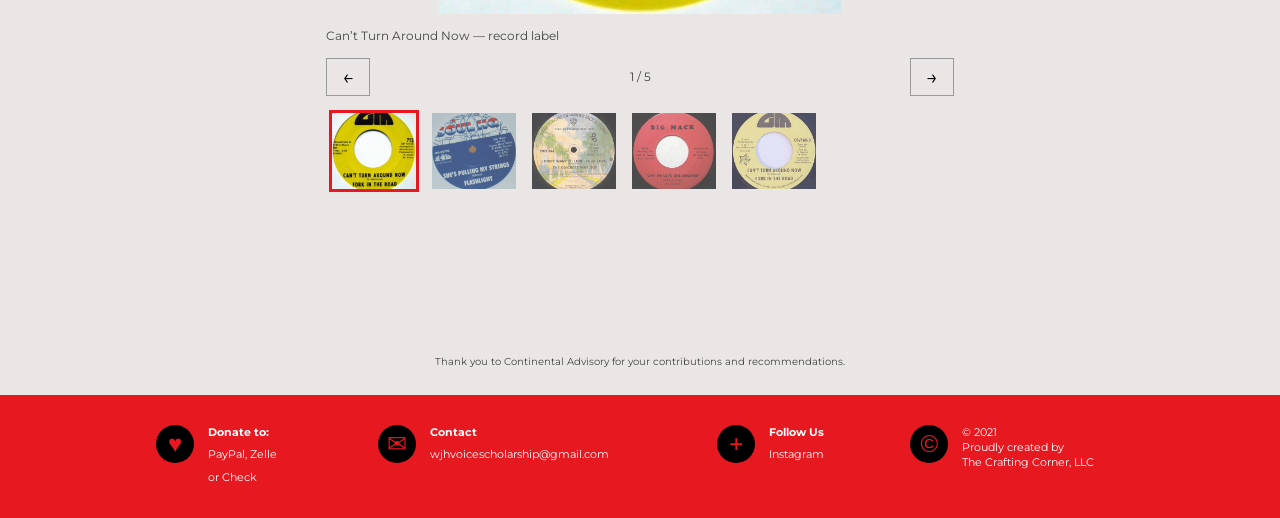
==== commit b7705a2c: "Update index.html" ====
--- a/index.html
+++ b/index.html
@@ -3,7 +3,7 @@
 <head>
     <meta charset="UTF-8">
     <meta name="viewport" content="width=device-width, initial-scale=1.0">
-    <title>Willard J. Hines | Memorial & Voice Scholarship</title>
+    <title>Willard J. Hines | Scholarship Fund</title>
 <meta name="description" content="Explore the life and legacy of Willard J. Hines and the Voice Scholarship supporting aspiring vocal artists.">
     <link rel="stylesheet" href="css/styles.css">
 <link rel="stylesheet" href="css/pages.css">
--- a/css/styles.css
+++ b/css/styles.css
@@ -1,647 +1,173 @@
 :root {
-    --color-primary: #2c1810;
-    --color-secondary: #8b6f47;
-    --color-accent: #c9a961;
-    --color-light: #f5f1ed;
-    --color-white: #ffffff;
-    --color-text: #3a3a3a;
-    --color-text-light: #6a6a6a;
-    
-    --font-display: 'Cormorant Garamond', serif;
-    --font-body: 'Montserrat', sans-serif;
-    
-    --transition-smooth: all 0.4s cubic-bezier(0.4, 0, 0.2, 1);
-    --transition-quick: all 0.2s ease;
+ --color-primary: #111; --color-secondary: #4e4e4c; --color-accent: #e71920;
+ --color-light: #e9e6e5; --color-white: #fff; --color-text: #454542; --color-text-light: #62615f;
+ --font-display: Georgia, 'Times New Roman', serif; --font-body: 'Montserrat', Arial, sans-serif;
 }
-
-* {
-    margin: 0;
-    padding: 0;
-    box-sizing: border-box;
+* { box-sizing: border-box; }
+body { margin: 0; color: var(--color-text); background: var(--color-light); font: 14px/1.65 var(--font-body); }
+a { color: inherit; text-underline-offset: 3px; overflow-wrap: anywhere; }
+a:hover { color: #ad1016; }
+img { max-width: 100%; height: auto; display: block; }
+button, input, select, textarea { font: inherit; }
+button, a { -webkit-tap-highlight-color: transparent; }
+:focus-visible { outline: 3px solid #ad1016; outline-offset: 5px; }
+h1,h2,h3 { font-family: var(--font-display); font-weight: 400; line-height: 1.22; }
+h1 { font-size: clamp(2.8rem,5vw,4rem); margin: 0; }
+h2 { font-size: 1.8rem; margin: 1.6rem 0 1rem; }
+h3 { font-size: 1.35rem; margin: 1rem 0 .7rem; }
+p { margin: 0 0 1.2rem; }
+.container { max-width: 960px; margin: auto; padding-left: 26px; padding-right: 26px; }
+.main-nav { position: relative; z-index: 100; background: var(--color-light); box-shadow: 0 -3px 15px #0002; }
+.nav-container { max-width: 960px; margin: auto; min-height: 200px; padding: 18px 26px 28px; display: flex; align-items: center; justify-content: space-between; gap: 30px; }
+.logo { display: block; flex-shrink: 0; background: white; padding: 5px; border: 7px solid var(--color-accent); }
+.logo img { width: 140px; height: 140px; object-fit: contain; }
+.nav-menu { display: flex; list-style: none; gap: 27px; padding: 0; margin: 0; align-items: center; }
+.nav-menu a { display: block; font: bold 12px/1.4 var(--font-display); color: black; text-decoration: none; padding: 12px 0; }
+.nav-menu a.active { color: #b30b12; }
+.dropdown { position: relative; }
+.dropdown-menu { visibility: hidden; opacity: 0; position: absolute; top: 100%; right: 0; min-width: 210px; list-style: none; padding: 8px 18px; background: var(--color-light); box-shadow: 0 6px 12px #0002; }
+.dropdown:hover .dropdown-menu,.dropdown:focus-within .dropdown-menu { visibility: visible; opacity: 1; }
+.nav-toggle { display: none; background: none; border: 1px solid #111; padding: 12px; cursor: pointer; }
+.nav-toggle span { display: block; height: 2px; width: 24px; background: black; margin: 5px 0; }
+.skip-link { position: fixed; left: 16px; top: -100px; padding: 12px; background: white; z-index: 1000; }
+.skip-link:focus { top: 10px; }
+.sr-only { position: absolute; width: 1px; height: 1px; padding: 0; overflow: hidden; clip-path: inset(50%); white-space: nowrap; border: 0; }
+main { min-height: 400px; }
+.page-header { padding: 36px 0 20px; }
+.page-header .subtitle { margin: 15px 0 0; font-family: var(--font-display); font-size: 1.2rem; }
+.about-content,.gallery-page,.press-content { padding-top: 12px; padding-bottom: 60px; }
+.notice { padding: 12px 0 12px 16px; border-left: 3px solid #d01920; font-size: 12px; margin: 0 0 24px; }
+.source-note { font-size: 12px; color: #62615f; margin-top: 22px; }
+.btn { display: inline-block; background: var(--color-accent); color: white; padding: 12px 24px; border: 0; text-decoration: none; margin: 8px 10px 8px 0; cursor: pointer; }
+.btn:hover { background: #b60f15; color: white; }
+.home-intro { display: grid; grid-template-columns: 310px 1fr; gap: 42px; padding-top: 25px; }
+.home-portrait > img:first-child { width: 310px; height: 310px; border-radius: 50%; object-fit: cover; filter: grayscale(1); }
+.home-signature { margin-top: 95px; border: 6px solid var(--color-accent); width: 100%; background: white; }
+.home-copy h1 { font-size: clamp(1.6rem,3.5vw,2.5rem); color: black; font-weight: bold; }
+.home-copy h2 { font-size: 1.15rem; margin-top: 20px; }
+.home-copy p { font-size: 13px; }
+.home-copy .life-years { font: italic 1.2rem var(--font-display); }
+.circle-links { display: grid; grid-template-columns: repeat(3,100px); gap: 22px; margin: 32px 0; }
+.circle-link { display: flex; align-items: center; justify-content: center; width: 100px; height: 100px; border-radius: 50%; background: var(--color-accent); color: white; font: bold 11px var(--font-display); text-transform: uppercase; text-decoration: none; text-align: center; }
+.circle-link:nth-child(2n) { background: black; }
+.circle-link:hover { color: white; background: #a80d13; }
+.home-albums { max-width: 680px; padding-top: 55px; padding-bottom: 30px; }
+.home-albums .photo-viewer { margin-bottom: 50px; }
+.photo-viewer { width: 100%; }
+.viewer-stage { margin: 0; }
+.viewer-image { width: 100%; height: 560px; object-fit: contain; }
+.home-albums .viewer-image { height: 400px; }
+.viewer-caption { padding: 12px 0 4px; font-size: 12px; }
+.viewer-controls { display: flex; align-items: center; justify-content: space-between; gap: 10px; margin: 8px 0; }
+.viewer-controls button { background: none; border: 1px solid #999; min-width: 44px; min-height: 38px; cursor: pointer; font-size: 20px; }
+.viewer-position { margin: 0; font-size: 12px; }
+.viewer-thumbnails { display: flex; gap: 10px; overflow-x: auto; padding: 6px 3px 12px; }
+.viewer-thumb { padding: 0; border: 3px solid transparent; flex: 0 0 90px; cursor: pointer; background: none; }
+.viewer-thumb img { width: 84px; height: 76px; object-fit: cover; }
+.viewer-thumb[aria-pressed="true"] { border-color: var(--color-accent); }
+.viewer-thumb:not([aria-pressed="true"]) { opacity: .7; }
+.gallery-grid { display: grid; grid-template-columns: repeat(3,minmax(0,1fr)); gap: 12px; }
+.editorial-row { display: grid; grid-template-columns: 110px 1fr; gap: 25px; margin: 15px 0 35px; }
+.editorial-row > div { border-bottom: 1px solid #aaa; padding-bottom: 24px; }
+.red-badge { display: inline-flex; align-items: center; justify-content: center; text-align: center; border-radius: 50%; width: 92px; height: 92px; background: var(--color-accent); color: white; font: bold 12px/1.4 var(--font-display); flex-shrink: 0; }
+.mission-quote { font-family: var(--font-display); font-size: 1.25rem; }
+.committee-member { display: grid; grid-template-columns: 100px 1fr; gap: 20px; margin: 30px 0; }
+.committee-member img { width: 100px; height: 120px; object-fit: cover; }
+.committee-member h3 { margin-top: 0; }
+.award-row { display: grid; grid-template-columns: 1.2fr 1fr; align-items: center; gap: 40px; border-top: 1px solid #aaa; padding: 30px 0; }
+.award-row > img { width: 100%; max-height: 330px; object-fit: contain; }
+.award-row h3 { font-size: 1.2rem; }
+.award-row .red-badge { width: 80px; height: 80px; }
+.page-scholarship-awards .page-header { text-align: center; }
+.page-scholarship-awards .page-header h1 { font-size: clamp(2rem,4vw,3.2rem); color: black; }
+.guidelines-grid { display: grid; grid-template-columns: 1fr 1fr; gap: 40px 55px; }
+.guideline-item h3 { color: #b81017; font: bold 14px/1.4 var(--font-body); }
+.guideline-item { margin-bottom: 20px; }
+.guideline-item p { font-size: 13px; }
+.split-page { display: grid; grid-template-columns: 1fr 1.4fr; gap: 70px; padding-top: 20px; padding-bottom: 60px; }
+.pdf-link { display: flex; align-items: center; gap: 15px; margin: 25px 0; }
+.pdf-symbol { display: inline-flex; align-items: center; justify-content: center; width: 58px; height: 75px; background: white; border-top: 19px solid #e64c3a; border-radius: 4px; box-shadow: 0 1px 3px #0002; font: bold 14px var(--font-body); color: #bd2113; }
+.donation-copy { padding-top: 5px; padding-bottom: 65px; }
+.donation-copy h2 { font: bold 15px var(--font-body); margin: 25px 0 10px; }
+.payment-words { display: flex; gap: 25px; font: bold italic 1.8rem Arial,sans-serif; color: #005ea6; }
+.payment-words span:nth-child(2) { color: #7123ac; }
+.donor-list { padding: 0; list-style: none; margin-bottom: 30px; }
+.contact-content { max-width: 960px; margin: auto; padding: 0 26px 60px; }
+.contact-grid { display: grid; grid-template-columns: 1fr 1.2fr; gap: 50px; }
+.contact-info h2 { font-size: 1.5rem; }
+.contact-details { display: grid; gap: 12px; }
+.contact-item { display: flex; align-items: center; gap: 12px; }
+.contact-icon { width: 36px; height: 36px; padding: 8px; border-radius: 50%; background: black; flex-shrink: 0; }
+.contact-item-content h3 { font-size: 1.1rem; margin: 0; }
+.contact-item-content p { font-size: 12px; margin: 0; }
+.contact-form h2 { font: 14px var(--font-body); }
+fieldset { border: 0; padding: 0; min-width: 0; }
+legend { font-size: 12px; padding: 0 0 15px; }
+.form-group { margin-bottom: 10px; }
+.form-group label { display: block; margin-bottom: 4px; font-size: 12px; }
+.form-group input,.form-group textarea,.form-group select { display: block; width: 100%; background: #e71920; color: white; padding: 9px 12px; border: 0; opacity: 1; -webkit-text-fill-color: white; }
+.form-group textarea { min-height: 130px; }
+button:disabled { cursor: default; opacity: .6; }
+.press-content { max-width: 840px; }
+.press-clipping { margin: 10px auto 50px; max-width: 570px; }
+.press-clipping img { width: 100%; }
+.press-clipping figcaption { font-size: 12px; padding-top: 12px; }
+.press-story { padding: 30px 0; border-top: 1px solid #aaa; }
+.press-story h3 { font: bold 14px/1.5 var(--font-body); }
+.winner-portrait { max-width: 420px; margin: 0 auto 25px; }
+.winner-pair { display: flex; align-items: center; gap: 45px; margin: 0 0 30px; }
+.winner-pair img { width: calc(50% - 23px); height: 280px; object-fit: contain; }
+.acknowledgment { max-width: 960px; margin: auto; padding: 70px 26px 24px; text-align: center; }
+.acknowledgment p { font-size: 10px; margin: 0; }
+.main-footer { background: var(--color-accent); color: white; padding: 30px 0; }
+.footer-container { max-width: 1020px; margin: auto; padding: 0 26px; display: grid; grid-template-columns: 1fr 1.6fr .85fr 1.1fr; gap: 28px; }
+.footer-item { display: flex; gap: 14px; align-items: flex-start; min-width: 0; }
+.footer-item h3 { font: bold 11px var(--font-body); margin: 0 0 3px; }
+.footer-item p,.footer-item a { font-size: 11px; line-height: 1.4; margin: 0; text-decoration: none; }
+.footer-item a:hover { color: white; text-decoration: underline; }
+.footer-icon { display: flex; align-items: center; justify-content: center; background: black; color: #e71920; border-radius: 50%; width: 38px; height: 38px; flex-shrink: 0; font: 24px Arial,sans-serif; }
+@media(max-width: 800px) {
+ .nav-container { min-height: 140px; }
+ .logo img { width: 90px; height: 90px; }
+ .logo { border-width: 5px; }
+ .nav-menu { gap: 14px; }
+ .nav-menu a { font-size: 11px; }
+ .home-intro { grid-template-columns: 240px 1fr; gap: 25px; }
+ .home-portrait > img:first-child { width: 240px; height: 240px; }
+ .circle-links { grid-template-columns: repeat(3,80px); gap: 15px; }
+ .circle-link { width: 80px; height: 80px; font-size: 10px; }
+ .footer-container { grid-template-columns: 1fr 1fr; }
 }
-
-html {
-    scroll-behavior: smooth;
+@media(max-width: 620px) {
+ .container,.contact-content { padding-left: 20px; padding-right: 20px; }
+ .nav-container { min-height: 120px; padding: 15px 20px; }
+ .logo img { width: 75px; height: 75px; }
+ .nav-toggle { display: block; }
+ .nav-menu { display: block; position: static; }
+ .js .nav-menu { display: none; position: absolute; top: 100%; left: 0; right: 0; background: var(--color-light); padding: 20px; box-shadow: 0 5px 8px #0002; max-height: 75vh; overflow-y: auto; }
+ .js .nav-menu.active { display: block; }
+ .nav-menu a { padding: 12px; font-size: 13px; }
+ .dropdown-menu { position: static; margin: 0; padding: 0 20px; visibility: visible; opacity: 1; box-shadow: none; }
+ .page-header { padding-top: 24px; }
+ .home-intro { grid-template-columns: 1fr; }
+ .home-portrait { max-width: 260px; margin: auto; }
+ .home-portrait > img:first-child { width: 260px; height: 260px; }
+ .home-signature { margin-top: 18px; border-width: 4px; }
+ .home-copy h1,.home-copy .life-years { text-align: center; }
+ .circle-links { width: max-content; margin: 25px auto; }
+ .editorial-row { grid-template-columns: 1fr; gap: 15px; }
+ .red-badge { width: 80px; height: 80px; }
+ .award-row { grid-template-columns: 1fr; gap: 20px; }
+ .award-row .red-badge { width: 70px; height: 70px; }
+ .guidelines-grid,.split-page,.contact-grid { grid-template-columns: 1fr; gap: 25px; }
+ .viewer-image,.home-albums .viewer-image { height: 340px; }
+ .viewer-thumb { flex-basis: 72px; }
+ .viewer-thumb img { width: 66px; height: 62px; }
+ .winner-pair { gap: 15px; }
+ .winner-pair img { width: calc(50% - 8px); height: 190px; }
+ .committee-member { grid-template-columns: 80px 1fr; gap: 15px; }
+ .committee-member img { width: 80px; height: 95px; }
+ .footer-container { grid-template-columns: 1fr; gap: 24px; }
+ .acknowledgment { padding-top: 35px; }
 }
-
-body {
-    font-family: var(--font-body);
-    color: var(--color-text);
-    background-color: var(--color-light);
-    line-height: 1.7;
-    font-size: 16px;
-    overflow-x: hidden;
-}
-
-/* Navigation */
-.main-nav {
-    position: fixed;
-    top: 0;
-    left: 0;
-    right: 0;
-    background: rgba(255, 255, 255, 0.98);
-    backdrop-filter: blur(10px);
-    z-index: 1000;
-    box-shadow: 0 2px 20px rgba(0, 0, 0, 0.08);
-    animation: slideDown 0.6s ease-out;
-}
-
-@keyframes slideDown {
-    from {
-        transform: translateY(-100%);
-        opacity: 0;
-    }
-    to {
-        transform: translateY(0);
-        opacity: 1;
-    }
-}
-
-.nav-container {
-    max-width: 1400px;
-    margin: 0 auto;
-    padding: 1rem 2rem;
-    display: flex;
-    justify-content: space-between;
-    align-items: center;
-}
-
-.logo img {
-    height: 70px;
-    width: auto;
-    transition: var(--transition-smooth);
-}
-
-.logo:hover img {
-    transform: scale(1.05);
-}
-
-.nav-toggle {
-    display: none;
-    flex-direction: column;
-    background: none;
-    border: none;
-    cursor: pointer;
-    padding: 0.5rem;
-}
-
-.nav-toggle span {
-    width: 25px;
-    height: 2px;
-    background: var(--color-primary);
-    margin: 3px 0;
-    transition: var(--transition-quick);
-}
-
-.nav-menu {
-    display: flex;
-    list-style: none;
-    gap: 2.5rem;
-    align-items: center;
-}
-
-.nav-menu a {
-    color: var(--color-primary);
-    text-decoration: none;
-    font-weight: 500;
-    font-size: 0.9rem;
-    letter-spacing: 1px;
-    position: relative;
-    padding: 0.5rem 0;
-    transition: var(--transition-quick);
-}
-
-.nav-menu a::after {
-    content: '';
-    position: absolute;
-    bottom: 0;
-    left: 0;
-    width: 0;
-    height: 2px;
-    background: var(--color-accent);
-    transition: var(--transition-smooth);
-}
-
-.nav-menu a:hover::after,
-.nav-menu a.active::after {
-    width: 100%;
-}
-
-.dropdown {
-    position: relative;
-}
-
-.dropdown-menu {
-    position: absolute;
-    top: 100%;
-    left: 0;
-    background: white;
-    box-shadow: 0 8px 30px rgba(0, 0, 0, 0.12);
-    list-style: none;
-    padding: 1rem 0;
-    min-width: 200px;
-    opacity: 0;
-    visibility: hidden;
-    transform: translateY(-10px);
-    transition: var(--transition-smooth);
-}
-
-.dropdown:hover .dropdown-menu {
-    opacity: 1;
-    visibility: visible;
-    transform: translateY(0);
-}
-
-.dropdown-menu li {
-    padding: 0;
-}
-
-.dropdown-menu a {
-    display: block;
-    padding: 0.75rem 1.5rem;
-    color: var(--color-text);
-    font-size: 0.85rem;
-}
-
-.dropdown-menu a:hover {
-    background: var(--color-light);
-    color: var(--color-primary);
-}
-
-/* Hero Section */
-.hero {
-    margin-top: 100px;
-    padding: 4rem 2rem;
-    background: linear-gradient(135deg, #f5f1ed 0%, #e8dfd5 100%);
-    position: relative;
-    overflow: hidden;
-}
-
-.hero::before {
-    content: '';
-    position: absolute;
-    top: -50%;
-    right: -10%;
-    width: 500px;
-    height: 500px;
-    background: radial-gradient(circle, rgba(201, 169, 97, 0.1) 0%, transparent 70%);
-    border-radius: 50%;
-    animation: float 20s ease-in-out infinite;
-}
-
-@keyframes float {
-    0%, 100% { transform: translate(0, 0) rotate(0deg); }
-    50% { transform: translate(-30px, -30px) rotate(180deg); }
-}
-
-.hero-content {
-    max-width: 1200px;
-    margin: 0 auto;
-    display: flex;
-    align-items: center;
-    gap: 4rem;
-    animation: fadeInUp 1s ease-out 0.3s both;
-}
-
-@keyframes fadeInUp {
-    from {
-        opacity: 0;
-        transform: translateY(40px);
-    }
-    to {
-        opacity: 1;
-        transform: translateY(0);
-    }
-}
-
-.hero-image {
-    flex: 0 0 auto;
-    position: relative;
-}
-
-.hero-image img {
-    width: 350px;
-    height: 350px;
-    object-fit: cover;
-    border-radius: 50%;
-    border: 8px solid var(--color-white);
-    box-shadow: 0 20px 60px rgba(0, 0, 0, 0.15);
-    transition: var(--transition-smooth);
-}
-
-.hero-image:hover img {
-    transform: scale(1.05);
-    box-shadow: 0 25px 80px rgba(0, 0, 0, 0.2);
-}
-
-.hero-text {
-    flex: 1;
-}
-
-.hero-title {
-    font-family: var(--font-display);
-    font-size: 5rem;
-    font-weight: 700;
-    color: var(--color-primary);
-    line-height: 1.1;
-    margin-bottom: 1rem;
-    letter-spacing: 2px;
-}
-
-.hero-years {
-    font-family: var(--font-display);
-    font-size: 2rem;
-    font-weight: 300;
-    color: var(--color-secondary);
-    font-style: italic;
-}
-
-/* Quick Links */
-.quick-links {
-    padding: 4rem 2rem;
-    background: var(--color-white);
-}
-
-.container {
-    max-width: 1200px;
-    margin: 0 auto;
-}
-
-.links-grid {
-    display: grid;
-    grid-template-columns: repeat(auto-fit, minmax(250px, 1fr));
-    gap: 2rem;
-}
-
-.link-card {
-    background: linear-gradient(135deg, var(--color-primary) 0%, var(--color-secondary) 100%);
-    padding: 3rem 2rem;
-    text-align: center;
-    text-decoration: none;
-    color: var(--color-white);
-    border-radius: 8px;
-    transition: var(--transition-smooth);
-    position: relative;
-    overflow: hidden;
-    animation: fadeInUp 0.6s ease-out both;
-}
-
-.link-card:nth-child(1) { animation-delay: 0.1s; }
-.link-card:nth-child(2) { animation-delay: 0.2s; }
-.link-card:nth-child(3) { animation-delay: 0.3s; }
-.link-card:nth-child(4) { animation-delay: 0.4s; }
-.link-card:nth-child(5) { animation-delay: 0.5s; }
-.link-card:nth-child(6) { animation-delay: 0.6s; }
-
-.link-card::before {
-    content: '';
-    position: absolute;
-    top: 0;
-    left: -100%;
-    width: 100%;
-    height: 100%;
-    background: linear-gradient(90deg, transparent, rgba(255, 255, 255, 0.2), transparent);
-    transition: left 0.5s;
-}
-
-.link-card:hover::before {
-    left: 100%;
-}
-
-.link-card:hover {
-    transform: translateY(-10px);
-    box-shadow: 0 20px 40px rgba(0, 0, 0, 0.2);
-}
-
-.link-title {
-    font-family: var(--font-display);
-    font-size: 1.6rem;
-    font-weight: 600;
-    letter-spacing: 2px;
-}
-
-/* Biography Section */
-.biography {
-    padding: 5rem 2rem;
-    background: var(--color-light);
-    position: relative;
-}
-
-.biography::before {
-    content: '♪';
-    position: absolute;
-    top: 5%;
-    left: 5%;
-    font-size: 10rem;
-    color: var(--color-accent);
-    opacity: 0.05;
-    font-family: var(--font-display);
-}
-
-.biography::after {
-    content: '♫';
-    position: absolute;
-    bottom: 10%;
-    right: 5%;
-    font-size: 8rem;
-    color: var(--color-accent);
-    opacity: 0.05;
-    font-family: var(--font-display);
-}
-
-.bio-content {
-    max-width: 900px;
-    margin: 0 auto;
-    animation: fadeInUp 0.8s ease-out 0.2s both;
-}
-
-.signature {
-    text-align: center;
-    margin-bottom: 3rem;
-}
-
-.signature img {
-    max-width: 300px;
-    height: auto;
-    filter: contrast(1.1);
-}
-
-.bio-content p {
-    font-size: 1.05rem;
-    line-height: 1.9;
-    text-align: justify;
-    color: var(--color-text);
-    text-indent: 2rem;
-}
-
-/* Photo Gallery */
-.photo-gallery {
-    padding: 5rem 2rem;
-    background: var(--color-white);
-}
-
-.gallery-grid {
-    display: grid;
-    grid-template-columns: repeat(auto-fit, minmax(300px, 1fr));
-    gap: 2rem;
-}
-
-.gallery-item {
-    position: relative;
-    overflow: hidden;
-    border-radius: 8px;
-    box-shadow: 0 10px 30px rgba(0, 0, 0, 0.1);
-    animation: fadeInUp 0.6s ease-out both;
-}
-
-.gallery-item:nth-child(1) { animation-delay: 0.1s; }
-.gallery-item:nth-child(2) { animation-delay: 0.2s; }
-.gallery-item:nth-child(3) { animation-delay: 0.3s; }
-.gallery-item:nth-child(4) { animation-delay: 0.4s; }
-.gallery-item:nth-child(5) { animation-delay: 0.5s; }
-.gallery-item:nth-child(6) { animation-delay: 0.6s; }
-
-.gallery-item img {
-    width: 100%;
-    height: 300px;
-    object-fit: cover;
-    transition: var(--transition-smooth);
-}
-
-.gallery-item:hover img {
-    transform: scale(1.1);
-}
-
-.gallery-item::after {
-    content: '';
-    position: absolute;
-    inset: 0;
-    background: linear-gradient(to top, rgba(44, 24, 16, 0.7) 0%, transparent 50%);
-    opacity: 0;
-    transition: var(--transition-smooth);
-}
-
-.gallery-item:hover::after {
-    opacity: 1;
-}
-
-/* Acknowledgment */
-.acknowledgment {
-    padding: 3rem 2rem;
-    background: var(--color-light);
-    text-align: center;
-}
-
-.acknowledgment p {
-    font-size: 1rem;
-    color: var(--color-text-light);
-    font-style: italic;
-}
-
-.acknowledgment a {
-    color: var(--color-secondary);
-    text-decoration: none;
-    font-weight: 500;
-    transition: var(--transition-quick);
-}
-
-.acknowledgment a:hover {
-    color: var(--color-accent);
-}
-
-/* Footer */
-.main-footer {
-    background: var(--color-primary);
-    color: var(--color-white);
-    padding: 4rem 2rem 2rem;
-}
-
-.footer-container {
-    max-width: 1200px;
-    margin: 0 auto;
-    display: grid;
-    grid-template-columns: repeat(auto-fit, minmax(250px, 1fr));
-    gap: 3rem;
-    margin-bottom: 3rem;
-}
-
-.footer-column h3 {
-    font-family: var(--font-display);
-    font-size: 1.5rem;
-    margin-bottom: 1rem;
-    color: var(--color-accent);
-}
-
-.footer-column p {
-    font-size: 0.95rem;
-    line-height: 1.6;
-}
-
-.footer-column a {
-    color: var(--color-white);
-    text-decoration: none;
-    transition: var(--transition-quick);
-}
-
-.footer-column a:hover {
-    color: var(--color-accent);
-}
-
-.social-links {
-    display: flex;
-    gap: 1rem;
-}
-
-.social-links a {
-    display: inline-block;
-    width: 40px;
-    height: 40px;
-    background: var(--color-secondary);
-    border-radius: 50%;
-    display: flex;
-    align-items: center;
-    justify-content: center;
-    transition: var(--transition-smooth);
-}
-
-.social-links a:hover {
-    background: var(--color-accent);
-    transform: translateY(-5px);
-}
-
-.social-links img {
-    width: 20px;
-    height: 20px;
-    filter: brightness(0) invert(1);
-}
-
-.footer-bottom {
-    text-align: center;
-    padding-top: 2rem;
-    border-top: 1px solid rgba(255, 255, 255, 0.1);
-    font-size: 0.9rem;
-    color: rgba(255, 255, 255, 0.7);
-}
-
-/* Responsive Design */
-@media (max-width: 1024px) {
-    .hero-content {
-        flex-direction: column;
-        text-align: center;
-    }
-    
-    .hero-title {
-        font-size: 4rem;
-    }
-    
-    .links-grid {
-        grid-template-columns: repeat(2, 1fr);
-    }
-}
-
-@media (max-width: 768px) {
-    .nav-toggle {
-        display: flex;
-    }
-    
-    .nav-menu {
-        position: absolute;
-        top: 100%;
-        left: 0;
-        right: 0;
-        background: white;
-        flex-direction: column;
-        padding: 2rem;
-        gap: 1.5rem;
-        box-shadow: 0 10px 30px rgba(0, 0, 0, 0.1);
-        transform: translateX(-100%);
-        transition: var(--transition-smooth);
-    }
-    
-    .nav-menu.active {
-        transform: translateX(0);
-    }
-    
-    .dropdown-menu {
-        position: static;
-        opacity: 1;
-        visibility: visible;
-        transform: none;
-        box-shadow: none;
-        background: var(--color-light);
-        margin-top: 0.5rem;
-    }
-    
-    .hero {
-        margin-top: 80px;
-        padding: 3rem 1rem;
-    }
-    
-    .hero-image img {
-        width: 250px;
-        height: 250px;
-    }
-    
-    .hero-title {
-        font-size: 3rem;
-    }
-    
-    .hero-years {
-        font-size: 1.5rem;
-    }
-    
-    .links-grid {
-        grid-template-columns: 1fr;
-    }
-    
-    .gallery-grid {
-        grid-template-columns: 1fr;
-    }
-}
-
-@media (max-width: 480px) {
-    .hero-title {
-        font-size: 2.5rem;
-    }
-    
-    .link-title {
-        font-size: 1.3rem;
-    }
-}
-
-/* Publishing and accessibility fixes */
-img { max-width: 100%; }
-a, p { overflow-wrap: anywhere; }
-:focus-visible { outline: 3px solid var(--color-secondary); outline-offset: 4px; }
-.skip-link { position: fixed; top: -100px; left: 1rem; z-index: 2000; background: white; padding: 1rem; }
-.skip-link:focus { top: 1rem; }
-.dropdown:focus-within .dropdown-menu { opacity: 1; visibility: visible; transform: none; }
-.hero::before { pointer-events: none; }
-.hero-content { position: relative; }
-.notice { padding: 1rem; background: var(--color-light); border-left: 4px solid var(--color-accent); margin-bottom: 2rem; }
-fieldset { border: 0; min-width: 0; }
-legend { font-weight: 600; margin-bottom: 1rem; }
-button:disabled { cursor: default; opacity: .6; }
-.form-group input[type="checkbox"] { width: auto; }
-.quick-links h2, .bio-content h2 { font-family: var(--font-display); font-size: 2.5rem; margin-bottom: 1.5rem; }
-@media (max-width: 768px) {
- .nav-menu { visibility: hidden; max-height: calc(100dvh - 100px); overflow-y: auto; align-items: stretch; }
- .nav-menu.active { visibility: visible; }
- .nav-container { padding: .75rem 1rem; }
- .logo img { height: 60px; }
- .page-header { margin-top: 84px; }
- .hero { margin-top: 84px; }
- .hero-image img { width: min(250px, 75vw); height: min(250px, 75vw); }
- .footer-container { grid-template-columns: minmax(0, 1fr); }
- .contact-form, .application-form { padding: 1rem; }
- .btn, .btn-large { padding: 1rem 1.25rem; max-width: 100%; }
- .content-grid, .contact-grid { gap: 2rem; }
-}
-@media (prefers-reduced-motion: reduce) {
- *, *::before, *::after { animation: none !important; transition: none !important; scroll-behavior: auto !important; }
-}
-
-figcaption { padding: .75rem 1rem; background: var(--color-light); font-size: .9rem; }
-.gallery-grid { margin-top: 2rem; }
-.about-content h2 { font-family: var(--font-display); margin: 1.5rem 0 1rem; font-size: 2rem; }
-.about-content p { margin-bottom: 1rem; }
+@media(prefers-reduced-motion: reduce) { * { scroll-behavior: auto !important; } }
--- a/css/pages.css
+++ b/css/pages.css
@@ -1,482 +1 @@
-/* Page Header Styles */
-.page-header {
-    margin-top: 100px;
-    padding: 4rem 2rem 3rem;
-    background: linear-gradient(135deg, var(--color-primary) 0%, var(--color-secondary) 100%);
-    color: var(--color-white);
-    text-align: center;
-}
-
-.page-header h1 {
-    font-family: var(--font-display);
-    font-size: 3.5rem;
-    font-weight: 700;
-    margin-bottom: 1rem;
-    animation: fadeInUp 0.8s ease-out;
-}
-
-.page-header .subtitle {
-    font-size: 1.3rem;
-    font-weight: 300;
-    opacity: 0.9;
-    animation: fadeInUp 0.8s ease-out 0.2s both;
-}
-
-/* About Page Styles */
-.about-content {
-    padding: 5rem 2rem;
-    background: var(--color-white);
-}
-
-.content-grid {
-    display: grid;
-    grid-template-columns: 2fr 1fr;
-    gap: 4rem;
-    max-width: 1200px;
-    margin: 0 auto;
-}
-
-.content-text h2 {
-    font-family: var(--font-display);
-    font-size: 2.2rem;
-    color: var(--color-primary);
-    margin-top: 2.5rem;
-    margin-bottom: 1rem;
-}
-
-.content-text h2:first-child {
-    margin-top: 0;
-}
-
-.content-text p {
-    font-size: 1.05rem;
-    line-height: 1.9;
-    margin-bottom: 1.5rem;
-    color: var(--color-text);
-}
-
-.content-sidebar {
-    display: flex;
-    flex-direction: column;
-    gap: 2rem;
-}
-
-.info-box {
-    background: var(--color-light);
-    padding: 2rem;
-    border-radius: 8px;
-    border-left: 4px solid var(--color-accent);
-}
-
-.info-box h3 {
-    font-family: var(--font-display);
-    font-size: 1.5rem;
-    color: var(--color-primary);
-    margin-bottom: 1rem;
-}
-
-.info-box ul {
-    list-style: none;
-    padding: 0;
-}
-
-.info-box ul li {
-    padding: 0.5rem 0;
-    border-bottom: 1px solid rgba(0, 0, 0, 0.05);
-}
-
-.info-box ul li:last-child {
-    border-bottom: none;
-}
-
-.info-box ul li strong {
-    color: var(--color-secondary);
-    display: inline-block;
-    min-width: 100px;
-}
-
-/* Scholarship Awards Page */
-.scholarship-intro {
-    padding: 4rem 2rem;
-    background: var(--color-light);
-}
-
-.scholarship-intro .container {
-    max-width: 900px;
-    text-align: center;
-}
-
-.scholarship-intro h2 {
-    font-family: var(--font-display);
-    font-size: 2.5rem;
-    color: var(--color-primary);
-    margin-bottom: 1.5rem;
-}
-
-.scholarship-intro p {
-    font-size: 1.1rem;
-    line-height: 1.8;
-    color: var(--color-text);
-}
-
-/* Guidelines Page */
-.guidelines-section {
-    padding: 4rem 2rem;
-    background: var(--color-white);
-}
-
-.guidelines-list {
-    max-width: 900px;
-    margin: 0 auto;
-}
-
-.guideline-item {
-    background: var(--color-light);
-    padding: 2rem;
-    margin-bottom: 2rem;
-    border-radius: 8px;
-    border-left: 4px solid var(--color-accent);
-}
-
-.guideline-item h3 {
-    font-family: var(--font-display);
-    font-size: 1.8rem;
-    color: var(--color-primary);
-    margin-bottom: 1rem;
-}
-
-.guideline-item p, .guideline-item ul {
-    font-size: 1.05rem;
-    line-height: 1.8;
-    color: var(--color-text);
-}
-
-.guideline-item ul {
-    margin-left: 1.5rem;
-    margin-top: 1rem;
-}
-
-/* Contact Page */
-.contact-content {
-    padding: 5rem 2rem;
-    background: var(--color-white);
-}
-
-.contact-grid {
-    display: grid;
-    grid-template-columns: 1fr 1fr;
-    gap: 4rem;
-    max-width: 1200px;
-    margin: 0 auto;
-}
-
-.contact-info h2 {
-    font-family: var(--font-display);
-    font-size: 2.5rem;
-    color: var(--color-primary);
-    margin-bottom: 2rem;
-}
-
-.contact-details {
-    display: flex;
-    flex-direction: column;
-    gap: 2rem;
-}
-
-.contact-item {
-    display: flex;
-    align-items: flex-start;
-    gap: 1rem;
-}
-
-.contact-icon {
-    width: 40px;
-    height: 40px;
-    background: var(--color-accent);
-    border-radius: 50%;
-    display: flex;
-    align-items: center;
-    justify-content: center;
-    flex-shrink: 0;
-}
-
-.contact-item-content h3 {
-    font-family: var(--font-display);
-    font-size: 1.3rem;
-    color: var(--color-secondary);
-    margin-bottom: 0.5rem;
-}
-
-.contact-item-content p {
-    color: var(--color-text);
-}
-
-.contact-item-content a {
-    color: var(--color-primary);
-    text-decoration: none;
-    transition: var(--transition-quick);
-}
-
-.contact-item-content a:hover {
-    color: var(--color-accent);
-}
-
-/* Contact Form */
-.contact-form {
-    background: var(--color-light);
-    padding: 3rem;
-    border-radius: 8px;
-}
-
-.contact-form h2 {
-    font-family: var(--font-display);
-    font-size: 2rem;
-    color: var(--color-primary);
-    margin-bottom: 2rem;
-}
-
-.form-group {
-    margin-bottom: 1.5rem;
-}
-
-.form-group label {
-    display: block;
-    margin-bottom: 0.5rem;
-    color: var(--color-text);
-    font-weight: 500;
-}
-
-.form-group input,
-.form-group textarea,
-.form-group select {
-    width: 100%;
-    padding: 0.75rem 1rem;
-    border: 2px solid transparent;
-    background: var(--color-white);
-    border-radius: 4px;
-    font-family: var(--font-body);
-    font-size: 1rem;
-    transition: var(--transition-quick);
-}
-
-.form-group input:focus,
-.form-group textarea:focus,
-.form-group select:focus {
-    outline: none;
-    border-color: var(--color-accent);
-}
-
-.form-group textarea {
-    min-height: 150px;
-    resize: vertical;
-}
-
-.form-group input.error,
-.form-group textarea.error,
-.form-group select.error {
-    border-color: #dc3545;
-}
-
-.btn {
-    display: inline-block;
-    padding: 1rem 3rem;
-    background: linear-gradient(135deg, var(--color-primary) 0%, var(--color-secondary) 100%);
-    color: var(--color-white);
-    border: none;
-    border-radius: 4px;
-    font-family: var(--font-body);
-    font-size: 1rem;
-    font-weight: 600;
-    letter-spacing: 1px;
-    cursor: pointer;
-    transition: var(--transition-smooth);
-    text-decoration: none;
-    text-align: center;
-}
-
-.btn:hover {
-    transform: translateY(-3px);
-    box-shadow: 0 10px 30px rgba(0, 0, 0, 0.2);
-}
-
-.btn-large {
-    padding: 1.25rem 4rem;
-    font-size: 1.1rem;
-}
-
-.success-message {
-    background: #28a745;
-    color: white;
-    padding: 1rem;
-    border-radius: 4px;
-    margin-top: 1rem;
-    text-align: center;
-}
-
-/* Gallery Page */
-.gallery-page {
-    padding: 4rem 2rem;
-    background: var(--color-white);
-}
-
-.gallery-page .gallery-grid {
-    max-width: 1400px;
-    margin: 0 auto;
-}
-
-/* Press Page */
-.press-section {
-    padding: 4rem 2rem;
-    background: var(--color-white);
-}
-
-.press-items {
-    max-width: 1000px;
-    margin: 0 auto;
-}
-
-.press-item {
-    background: var(--color-light);
-    padding: 2.5rem;
-    margin-bottom: 2rem;
-    border-radius: 8px;
-    border-left: 4px solid var(--color-accent);
-}
-
-.press-item h3 {
-    font-family: var(--font-display);
-    font-size: 1.8rem;
-    color: var(--color-primary);
-    margin-bottom: 0.5rem;
-}
-
-.press-meta {
-    color: var(--color-text-light);
-    font-size: 0.9rem;
-    margin-bottom: 1rem;
-}
-
-.press-item p {
-    font-size: 1.05rem;
-    line-height: 1.8;
-    color: var(--color-text);
-}
-
-.press-link {
-    display: inline-block;
-    margin-top: 1rem;
-    color: var(--color-secondary);
-    text-decoration: none;
-    font-weight: 600;
-    transition: var(--transition-quick);
-}
-
-.press-link:hover {
-    color: var(--color-accent);
-}
-
-/* Donations Page */
-.donations-section {
-    padding: 4rem 2rem;
-    background: var(--color-white);
-}
-
-.donations-content {
-    max-width: 900px;
-    margin: 0 auto;
-}
-
-.donation-methods {
-    display: grid;
-    grid-template-columns: repeat(auto-fit, minmax(250px, 1fr));
-    gap: 2rem;
-    margin: 3rem 0;
-}
-
-.donation-card {
-    background: var(--color-light);
-    padding: 2.5rem;
-    border-radius: 8px;
-    text-align: center;
-    border-top: 4px solid var(--color-accent);
-}
-
-.donation-card h3 {
-    font-family: var(--font-display);
-    font-size: 1.8rem;
-    color: var(--color-primary);
-    margin-bottom: 1rem;
-}
-
-.donation-card p {
-    font-size: 1.05rem;
-    line-height: 1.8;
-    color: var(--color-text);
-    margin-bottom: 1.5rem;
-}
-
-/* Apply Page */
-.apply-section {
-    padding: 4rem 2rem;
-    background: var(--color-white);
-}
-
-.application-form {
-    max-width: 800px;
-    margin: 0 auto;
-    background: var(--color-light);
-    padding: 3rem;
-    border-radius: 8px;
-}
-
-.application-form h2 {
-    font-family: var(--font-display);
-    font-size: 2.5rem;
-    color: var(--color-primary);
-    margin-bottom: 2rem;
-    text-align: center;
-}
-
-.form-section {
-    margin-bottom: 3rem;
-}
-
-.form-section h3 {
-    font-family: var(--font-display);
-    font-size: 1.8rem;
-    color: var(--color-secondary);
-    margin-bottom: 1.5rem;
-    padding-bottom: 0.5rem;
-    border-bottom: 2px solid var(--color-accent);
-}
-
-/* Responsive for additional pages */
-@media (max-width: 1024px) {
-    .content-grid,
-    .contact-grid {
-        grid-template-columns: 1fr;
-    }
-    
-    .content-sidebar {
-        flex-direction: row;
-    }
-}
-
-@media (max-width: 768px) {
-    .page-header h1 {
-        font-size: 2.5rem;
-    }
-    
-    .content-sidebar {
-        flex-direction: column;
-    }
-    
-    .donation-methods {
-        grid-template-columns: 1fr;
-    }
-    
-    .contact-form,
-    .application-form {
-        padding: 2rem;
-    }
-}
+/* Page layouts are centralized in styles.css to keep the reference theme consistent. */
